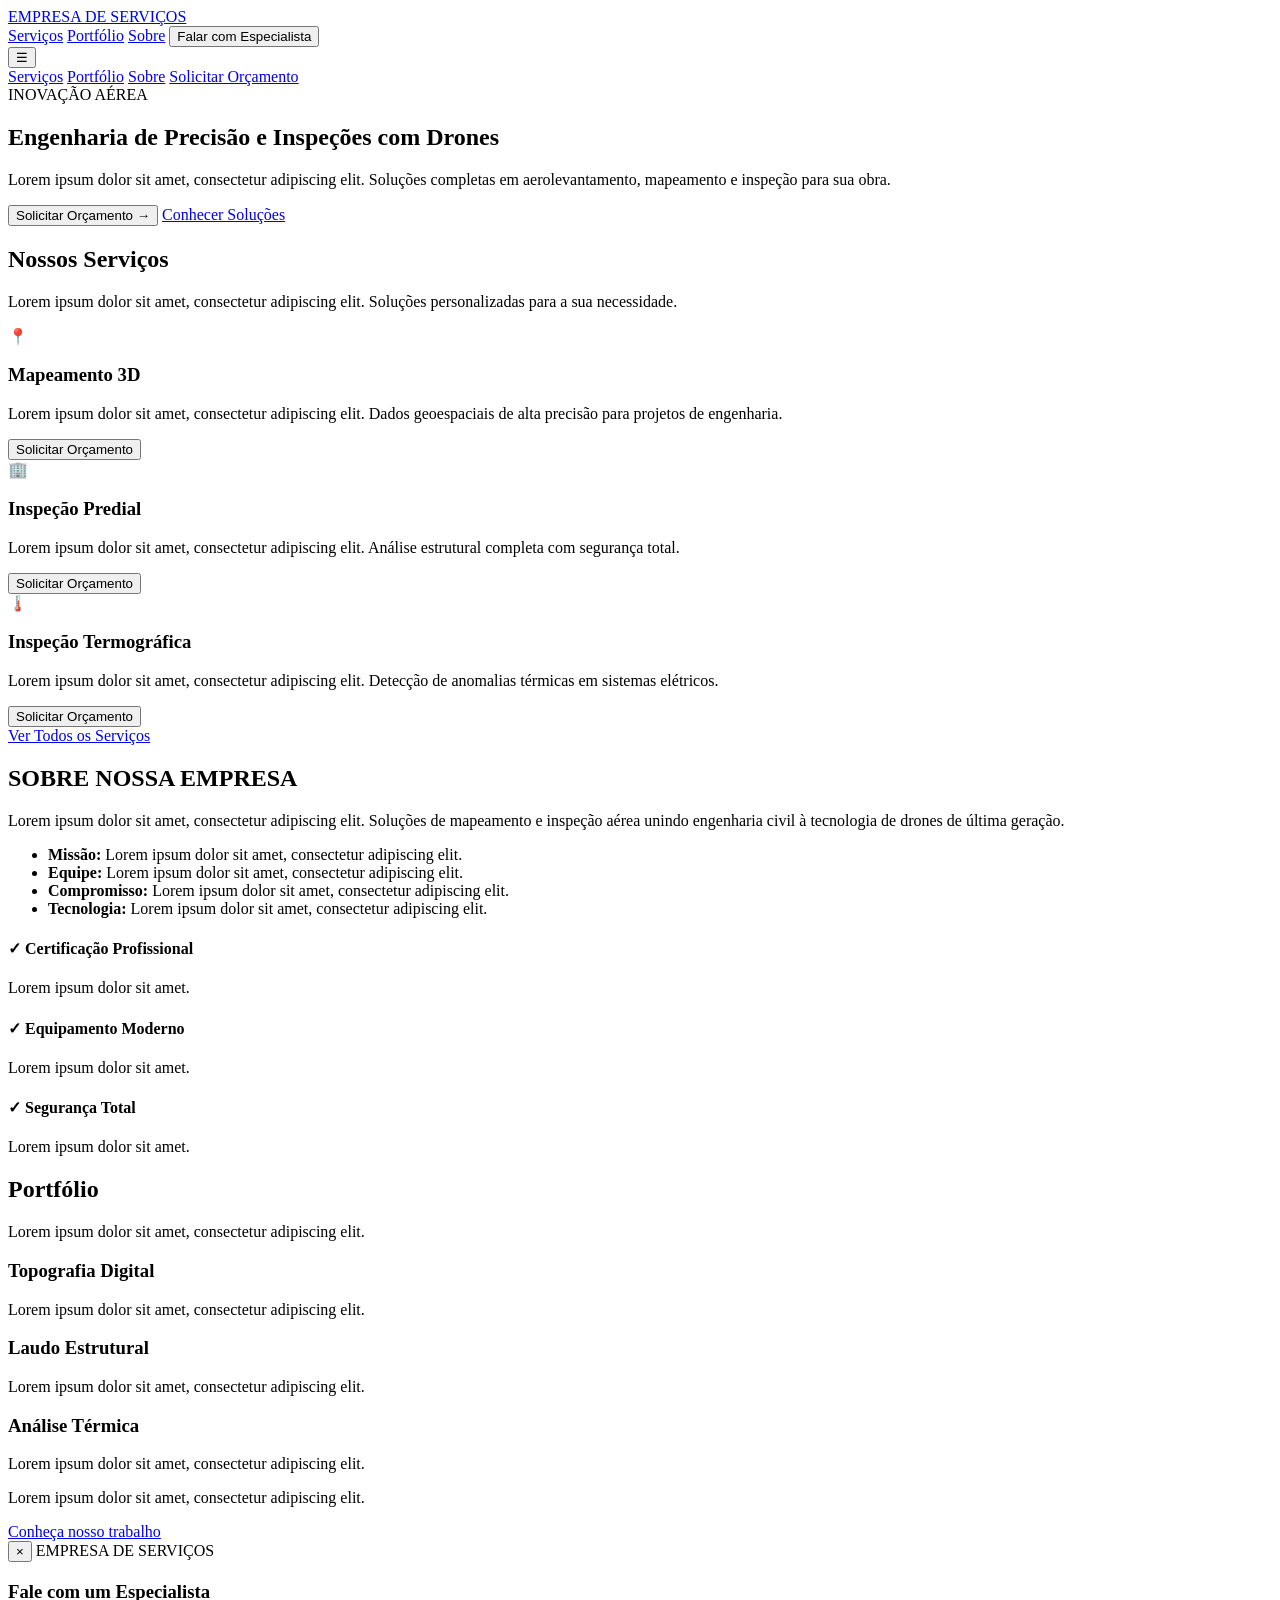
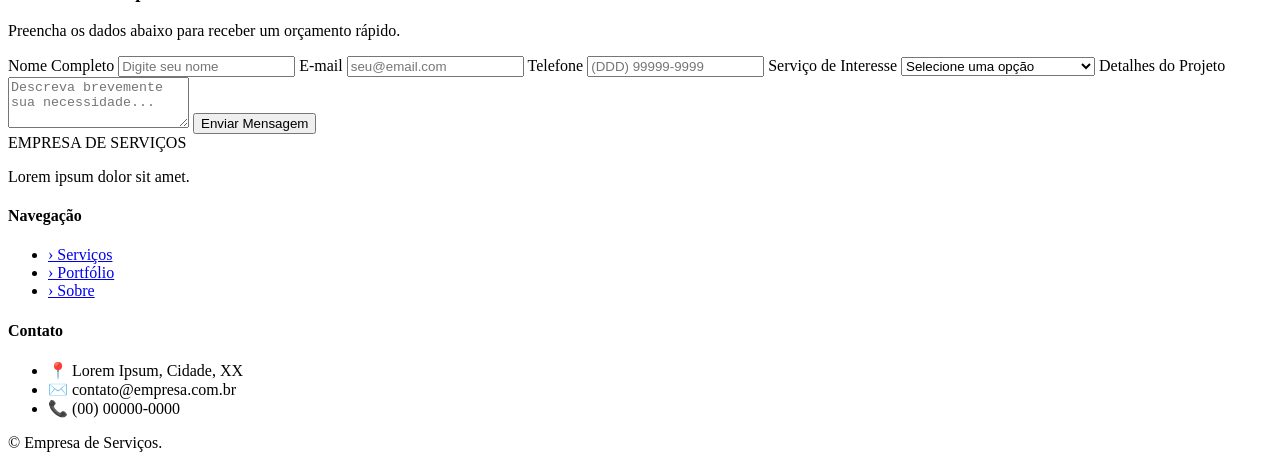
==== index.html @ df8b0342 "Remove company identity and sanitize content for portfolio showcase Replace company name with generi" ====
<!DOCTYPE html>
<html lang="pt-BR">
<head>
    <meta charset="UTF-8">
    <meta name="viewport" content="width=device-width, initial-scale=1.0">
    <title>Serviços com Drones - Site Institucional</title>
    <link rel="stylesheet" href="css/style.css">
    <link rel="preconnect" href="https://fonts.googleapis.com">
    <link rel="preconnect" href="https://fonts.gstatic.com" crossorigin>
    <link href="https://fonts.googleapis.com/css2?family=Exo+2:wght@400;600;700;800&family=Inter:wght@300;400;500;700&display=swap" rel="stylesheet">
</head>
<body>

    <header class="cabecalho">
        <div class="conteiner">
            <div class="cabecalho-conteudo">
                <a href="index.html" class="logo-texto">EMPRESA DE SERVIÇOS</a>
                <nav class="nav-desktop">
                    <a href="servicos.html">Serviços</a>
                    <a href="portfolio.html">Portfólio</a>
                    <a href="#sobre">Sobre</a>
                    <button class="btn-nav btn-abrir-contato">Falar com Especialista</button>
                </nav>
                <button class="menu-toggle" id="menuToggle">☰</button>
            </div>
            <nav class="nav-mobile" id="navMobile">
                <a href="servicos.html">Serviços</a>
                <a href="portfolio.html">Portfólio</a>
                <a href="#sobre">Sobre</a>
                <a href="#" class="btn-abrir-contato">Solicitar Orçamento</a>
            </nav>
        </div>
    </header>

    <main>
        <section class="hero">
            <div class="conteiner">
                <div class="hero-conteudo revelar">
                    <span class="hero-subtitulo">INOVAÇÃO AÉREA</span>
                    <h1>Engenharia de Precisão e Inspeções com <span class="destaque">Drones</span></h1>
                    <p>Lorem ipsum dolor sit amet, consectetur adipiscing elit. Soluções completas em aerolevantamento, mapeamento e inspeção para sua obra.</p>
                    <div class="hero-botoes">
                        <button class="btn btn-primario btn-abrir-contato">Solicitar Orçamento →</button>
                        <a href="servicos.html" class="btn btn-secundario">Conhecer Soluções</a>
                    </div>
                </div>
            </div>
        </section>

        <section class="servicos">
            <div class="conteiner">
                <div class="secao-cabecalho revelar">
                    <h2>Nossos Serviços</h2>
                    <p>Lorem ipsum dolor sit amet, consectetur adipiscing elit. Soluções personalizadas para a sua necessidade.</p>
                </div>
                <div class="servicos-grid">
                    <div class="cartao-servico revelar">
                        <div class="servico-icone">📍</div>
                        <h3>Mapeamento 3D</h3>
                        <p>Lorem ipsum dolor sit amet, consectetur adipiscing elit. Dados geoespaciais de alta precisão para projetos de engenharia.</p>
                        <button class="btn-card btn-contratar-servico" data-service="Mapeamento">Solicitar Orçamento</button>
                    </div>
                    <div class="cartao-servico revelar">
                        <div class="servico-icone">🏢</div>
                        <h3>Inspeção Predial</h3>
                        <p>Lorem ipsum dolor sit amet, consectetur adipiscing elit. Análise estrutural completa com segurança total.</p>
                        <button class="btn-card btn-contratar-servico" data-service="Inspecao">Solicitar Orçamento</button>
                    </div>
                    <div class="cartao-servico revelar">
                        <div class="servico-icone">🌡️</div>
                        <h3>Inspeção Termográfica</h3>
                        <p>Lorem ipsum dolor sit amet, consectetur adipiscing elit. Detecção de anomalias térmicas em sistemas elétricos.</p>
                        <button class="btn-card btn-contratar-servico" data-service="Termografia">Solicitar Orçamento</button>
                    </div>
                </div>
                <div class="servicos-acao revelar">
                    <a href="servicos.html" class="btn btn-primario">Ver Todos os Serviços</a>
                </div>
            </div>
        </section>

        <section id="sobre" class="sobre">
            <div class="conteiner">
                <div class="card-sobre revelar">
                    <h2 class="sobre-titulo-principal">SOBRE NOSSA EMPRESA</h2>
                    <p class="sobre-descricao">
                        Lorem ipsum dolor sit amet, consectetur adipiscing elit. Soluções de mapeamento e inspeção aérea unindo engenharia civil à tecnologia de drones de última geração.
                    </p>

                    <ul class="lista-sobre-detalhes">
                        <li><span class="bullet-blue"></span><strong>Missão:</strong> Lorem ipsum dolor sit amet, consectetur adipiscing elit.</li>
                        <li><span class="bullet-blue"></span><strong>Equipe:</strong> Lorem ipsum dolor sit amet, consectetur adipiscing elit.</li>
                        <li><span class="bullet-blue"></span><strong>Compromisso:</strong> Lorem ipsum dolor sit amet, consectetur adipiscing elit.</li>
                        <li><span class="bullet-blue"></span><strong>Tecnologia:</strong> Lorem ipsum dolor sit amet, consectetur adipiscing elit.</li>
                    </ul>

                    <div class="sobre-footer-grid">
                        <div class="item-check">
                            <h4><span class="icon-check">✓</span> Certificação Profissional</h4>
                            <p>Lorem ipsum dolor sit amet.</p>
                        </div>
                        <div class="item-check">
                            <h4><span class="icon-check">✓</span> Equipamento Moderno</h4>
                            <p>Lorem ipsum dolor sit amet.</p>
                        </div>
                        <div class="item-check">
                            <h4><span class="icon-check">✓</span> Segurança Total</h4>
                            <p>Lorem ipsum dolor sit amet.</p>
                        </div>
                    </div>
                </div>
            </div>
        </section>

        <section class="portfolio">
            <div class="conteiner">
                <div class="secao-cabecalho revelar">
                    <h2>Portfólio</h2>
                    <p>Lorem ipsum dolor sit amet, consectetur adipiscing elit.</p>
                </div>
                <div class="portfolio-grid">
                    <div class="cartao-portfolio revelar">
                        <div class="portfolio-imagem"></div>
                        <div class="portfolio-conteudo">
                            <h3>Topografia Digital</h3>
                            <p>Lorem ipsum dolor sit amet, consectetur adipiscing elit.</p>
                        </div>
                    </div>
                    <div class="cartao-portfolio revelar">
                        <div class="portfolio-imagem"></div>
                        <div class="portfolio-conteudo">
                            <h3>Laudo Estrutural</h3>
                            <p>Lorem ipsum dolor sit amet, consectetur adipiscing elit.</p>
                        </div>
                    </div>
                    <div class="cartao-portfolio revelar">
                        <div class="portfolio-imagem"></div>
                        <div class="portfolio-conteudo">
                            <h3>Análise Térmica</h3>
                            <p>Lorem ipsum dolor sit amet, consectetur adipiscing elit.</p>
                        </div>
                    </div>
                </div>

                <div class="portfolio-acao revelar">
                    <p>Lorem ipsum dolor sit amet, consectetur adipiscing elit.</p>
                    <a href="portfolio.html" class="btn btn-outline">Conheça nosso trabalho</a>
                </div>
            </div>
        </section>

    </main>

    <div id="modalContato" class="modal">
        <div class="modal-conteudo">
            <button class="fechar-modal">&times;</button>

            <span class="modal-header-brand">EMPRESA DE SERVIÇOS</span>

            <h3 class="modal-titulo">Fale com um Especialista</h3>
            <p class="modal-subtitulo">Preencha os dados abaixo para receber um orçamento rápido.</p>

            <form class="form-contato" id="formContato">
                <label>Nome Completo</label>
                <input type="text" placeholder="Digite seu nome" required>

                <label>E-mail</label>
                <input type="email" placeholder="seu@email.com" required>

                <label>Telefone</label>
                <input type="tel" placeholder="(DDD) 99999-9999" required>

                <label>Serviço de Interesse</label>
                <select id="selectServicoModal" required>
                    <option value="" disabled selected>Selecione uma opção</option>
                    <option value="Mapeamento">Mapeamento 3D / Topografia</option>
                    <option value="Inspecao">Inspeção Predial / Fachadas</option>
                    <option value="Termografia">Inspeção Termográfica</option>
                    <option value="Consultoria">Outro / Consultoria Geral</option>
                </select>

                <label>Detalhes do Projeto</label>
                <textarea placeholder="Descreva brevemente sua necessidade..." rows="3"></textarea>

                <button type="submit" class="btn-enviar-modal">Enviar Mensagem</button>
            </form>
        </div>
    </div>

    <footer class="rodape">
        <div class="conteiner">
            <div class="rodape-grid">
                <div class="rodape-coluna">
                    <span class="logo-footer">EMPRESA DE SERVIÇOS</span>
                    <p>Lorem ipsum dolor sit amet.</p>
                </div>
                <div class="rodape-coluna">
                    <h4>Navegação</h4>
                    <ul class="rodape-links">
                        <li><a href="servicos.html">› Serviços</a></li>
                        <li><a href="portfolio.html">› Portfólio</a></li>
                        <li><a href="#sobre">› Sobre</a></li>
                    </ul>
                </div>
                <div class="rodape-coluna">
                    <h4>Contato</h4>
                    <ul class="lista-contato">
                        <li>📍 Lorem Ipsum, Cidade, XX</li>
                        <li>✉️ contato@empresa.com.br</li>
                        <li>📞 (00) 00000-0000</li>
                    </ul>
                </div>
            </div>
            <div class="rodape-inferior"><p>&copy; <span id="ano"></span> Empresa de Serviços.</p></div>
        </div>
    </footer>

    <script src="js/script.js"></script>
</body>
</html>
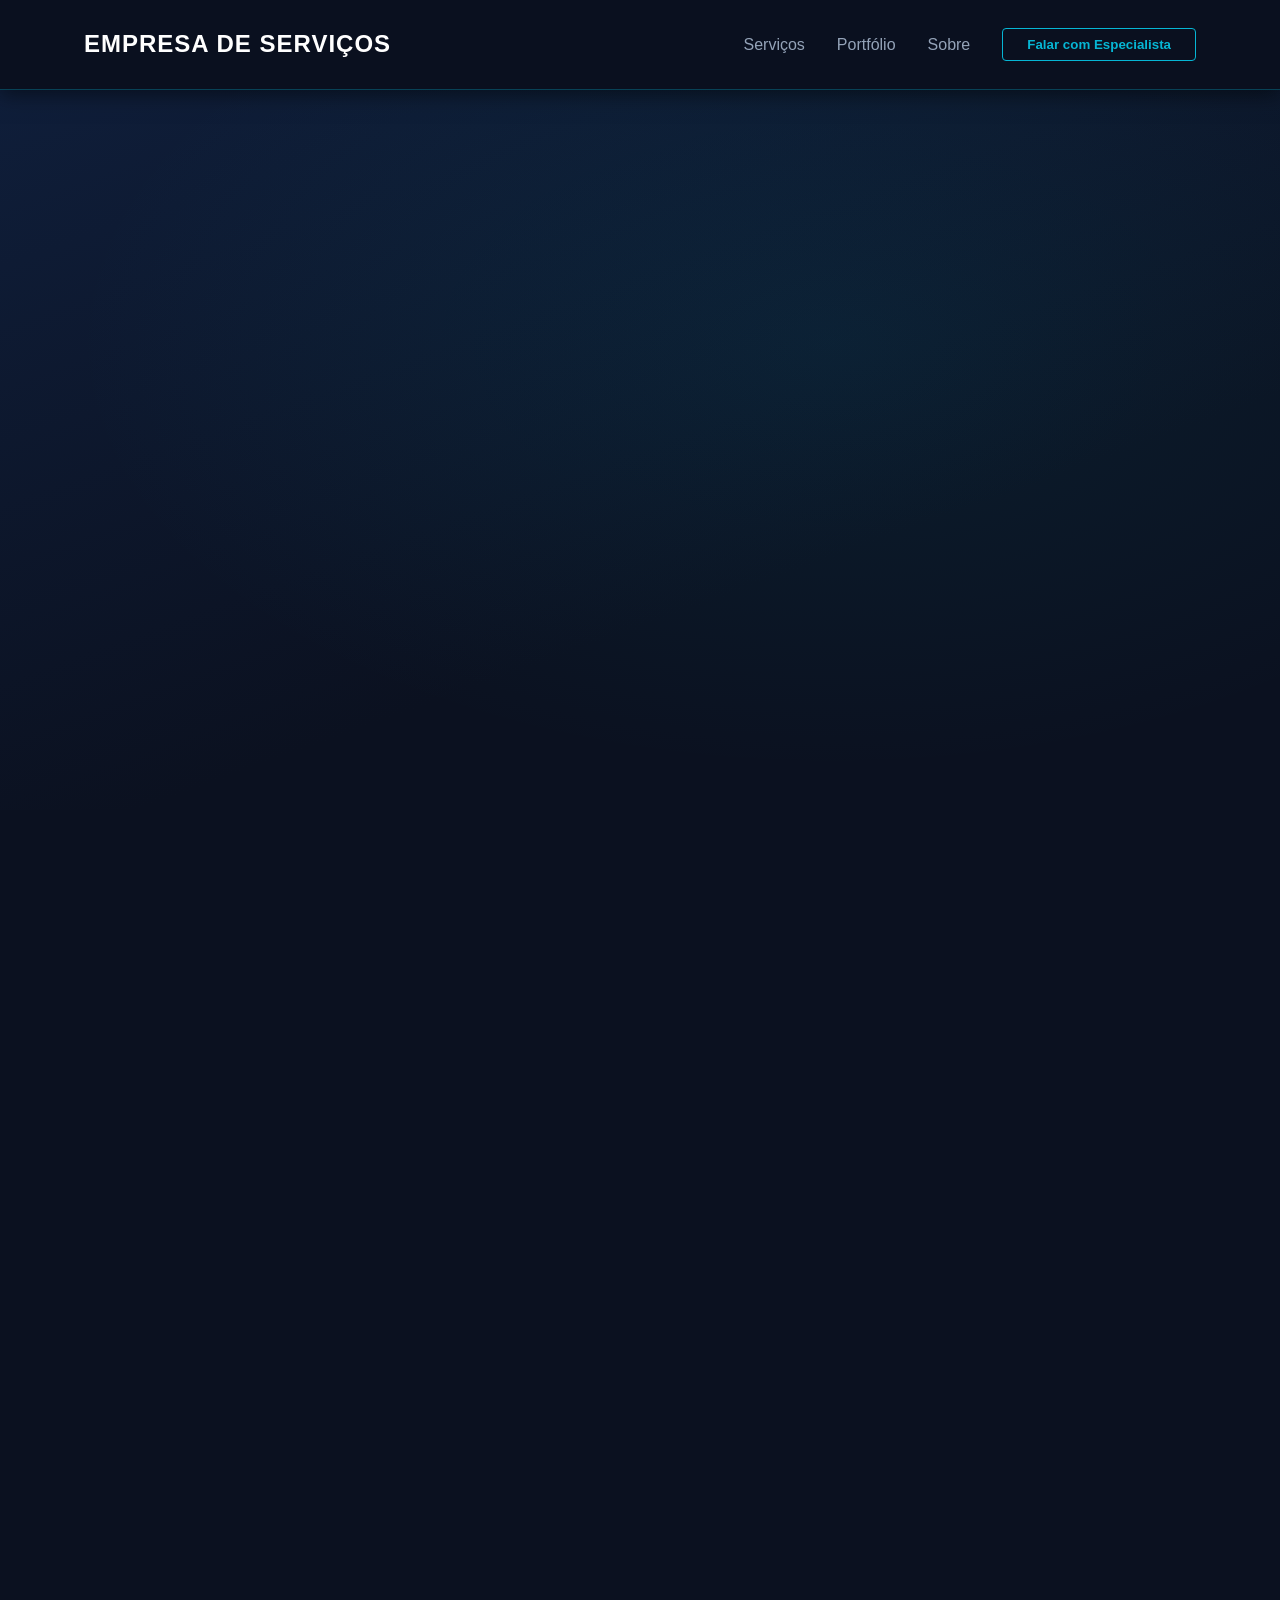
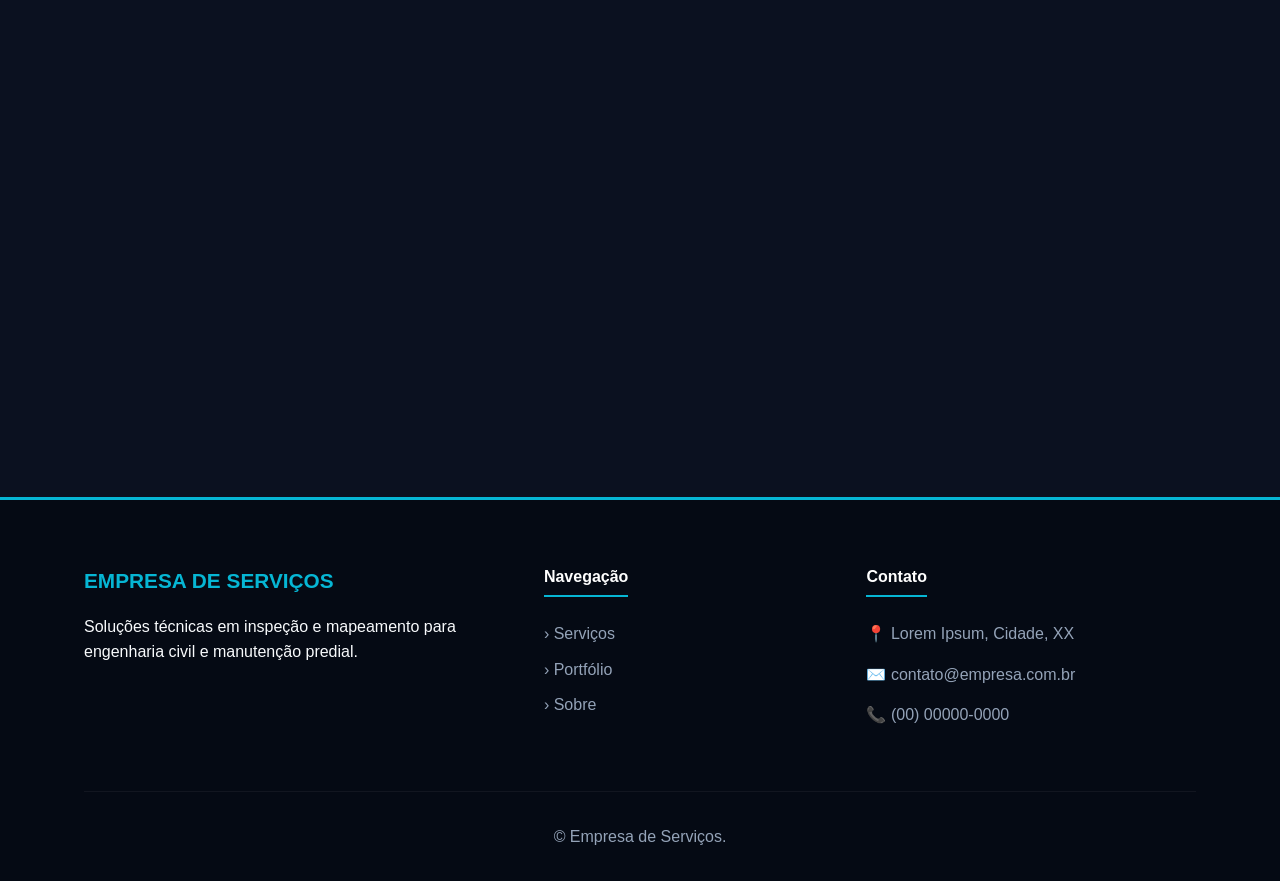
==== commit 3f4f71c8: "Reformulate content and mix neo-brutalist touches into corporate style - Replace all lorem ipsum wit" ====
--- a/index.html
+++ b/index.html
@@ -3,7 +3,7 @@
 <head>
     <meta charset="UTF-8">
     <meta name="viewport" content="width=device-width, initial-scale=1.0">
-    <title>Serviços com Drones - Site Institucional</title>
+    <title>Inspeção e Engenharia — Soluções Técnicas Especializadas</title>
     <link rel="stylesheet" href="css/style.css">
     <link rel="preconnect" href="https://fonts.googleapis.com">
     <link rel="preconnect" href="https://fonts.gstatic.com" crossorigin>
@@ -36,9 +36,9 @@
         <section class="hero">
             <div class="conteiner">
                 <div class="hero-conteudo revelar">
-                    <span class="hero-subtitulo">INOVAÇÃO AÉREA</span>
-                    <h1>Engenharia de Precisão e Inspeções com <span class="destaque">Drones</span></h1>
-                    <p>Lorem ipsum dolor sit amet, consectetur adipiscing elit. Soluções completas em aerolevantamento, mapeamento e inspeção para sua obra.</p>
+                    <span class="hero-subtitulo">ENGENHARIA ESPECIALIZADA</span>
+                    <h1>Inspeção Técnica e Mapeamento com <span class="destaque">Precisão</span></h1>
+                    <p>Soluções especializadas em inspeção predial, mapeamento topográfico e diagnóstico termográfico. Laudos confiáveis e dados precisos para obras, edificações e sistemas elétricos.</p>
                     <div class="hero-botoes">
                         <button class="btn btn-primario btn-abrir-contato">Solicitar Orçamento →</button>
                         <a href="servicos.html" class="btn btn-secundario">Conhecer Soluções</a>
@@ -51,25 +51,25 @@
             <div class="conteiner">
                 <div class="secao-cabecalho revelar">
                     <h2>Nossos Serviços</h2>
-                    <p>Lorem ipsum dolor sit amet, consectetur adipiscing elit. Soluções personalizadas para a sua necessidade.</p>
+                    <p>Soluções técnicas especializadas para cada etapa do seu projeto de engenharia ou manutenção.</p>
                 </div>
                 <div class="servicos-grid">
                     <div class="cartao-servico revelar">
                         <div class="servico-icone">📍</div>
                         <h3>Mapeamento 3D</h3>
-                        <p>Lorem ipsum dolor sit amet, consectetur adipiscing elit. Dados geoespaciais de alta precisão para projetos de engenharia.</p>
+                        <p>Levantamento planialtimétrico e geração de modelos digitais de terreno para projetos de engenharia civil e parcelamento de solo.</p>
                         <button class="btn-card btn-contratar-servico" data-service="Mapeamento">Solicitar Orçamento</button>
                     </div>
                     <div class="cartao-servico revelar">
                         <div class="servico-icone">🏢</div>
                         <h3>Inspeção Predial</h3>
-                        <p>Lorem ipsum dolor sit amet, consectetur adipiscing elit. Análise estrutural completa com segurança total.</p>
+                        <p>Análise técnica de fachadas, estruturas e patologias construtivas com laudo assinado por engenheiro responsável.</p>
                         <button class="btn-card btn-contratar-servico" data-service="Inspecao">Solicitar Orçamento</button>
                     </div>
                     <div class="cartao-servico revelar">
                         <div class="servico-icone">🌡️</div>
                         <h3>Inspeção Termográfica</h3>
-                        <p>Lorem ipsum dolor sit amet, consectetur adipiscing elit. Detecção de anomalias térmicas em sistemas elétricos.</p>
+                        <p>Identificação de infiltrações, falhas elétricas e anomalias térmicas por câmera infravermelha, sem necessidade de intervenção estrutural.</p>
                         <button class="btn-card btn-contratar-servico" data-service="Termografia">Solicitar Orçamento</button>
                     </div>
                 </div>
@@ -84,28 +84,28 @@
                 <div class="card-sobre revelar">
                     <h2 class="sobre-titulo-principal">SOBRE NOSSA EMPRESA</h2>
                     <p class="sobre-descricao">
-                        Lorem ipsum dolor sit amet, consectetur adipiscing elit. Soluções de mapeamento e inspeção aérea unindo engenharia civil à tecnologia de drones de última geração.
+                        Empresa especializada em serviços técnicos de inspeção e mapeamento, com foco em precisão, agilidade e laudos confiáveis para engenharia civil e manutenção predial.
                     </p>
 
                     <ul class="lista-sobre-detalhes">
-                        <li><span class="bullet-blue"></span><strong>Missão:</strong> Lorem ipsum dolor sit amet, consectetur adipiscing elit.</li>
-                        <li><span class="bullet-blue"></span><strong>Equipe:</strong> Lorem ipsum dolor sit amet, consectetur adipiscing elit.</li>
-                        <li><span class="bullet-blue"></span><strong>Compromisso:</strong> Lorem ipsum dolor sit amet, consectetur adipiscing elit.</li>
-                        <li><span class="bullet-blue"></span><strong>Tecnologia:</strong> Lorem ipsum dolor sit amet, consectetur adipiscing elit.</li>
+                        <li><span class="bullet-blue"></span><strong>Missão:</strong> Entregar diagnósticos técnicos com rigor e clareza, apoiando decisões em obras civis e manutenção de edificações.</li>
+                        <li><span class="bullet-blue"></span><strong>Equipe:</strong> Profissionais certificados com experiência em topografia, inspeção predial e instrumentação de precisão.</li>
+                        <li><span class="bullet-blue"></span><strong>Compromisso:</strong> Prazos cumpridos, relatórios transparentes e atendimento personalizado do levantamento à entrega do laudo.</li>
+                        <li><span class="bullet-blue"></span><strong>Tecnologia:</strong> Instrumentação de última geração para coleta de dados e modelagem digital de estruturas e terrenos.</li>
                     </ul>
 
                     <div class="sobre-footer-grid">
                         <div class="item-check">
                             <h4><span class="icon-check">✓</span> Certificação Profissional</h4>
-                            <p>Lorem ipsum dolor sit amet.</p>
+                            <p>Serviços executados por engenheiros habilitados com registro ativo no CREA.</p>
                         </div>
                         <div class="item-check">
                             <h4><span class="icon-check">✓</span> Equipamento Moderno</h4>
-                            <p>Lorem ipsum dolor sit amet.</p>
+                            <p>Instrumentação calibrada e certificada para ambientes industriais e residenciais.</p>
                         </div>
                         <div class="item-check">
                             <h4><span class="icon-check">✓</span> Segurança Total</h4>
-                            <p>Lorem ipsum dolor sit amet.</p>
+                            <p>Processos documentados garantindo rastreabilidade e conformidade técnica.</p>
                         </div>
                     </div>
                 </div>
@@ -116,35 +116,35 @@
             <div class="conteiner">
                 <div class="secao-cabecalho revelar">
                     <h2>Portfólio</h2>
-                    <p>Lorem ipsum dolor sit amet, consectetur adipiscing elit.</p>
+                    <p>Trabalhos realizados em diferentes segmentos da construção civil e manutenção predial.</p>
                 </div>
                 <div class="portfolio-grid">
                     <div class="cartao-portfolio revelar">
                         <div class="portfolio-imagem"></div>
                         <div class="portfolio-conteudo">
-                            <h3>Topografia Digital</h3>
-                            <p>Lorem ipsum dolor sit amet, consectetur adipiscing elit.</p>
+                            <h3>Levantamento de Lote Urbano</h3>
+                            <p>Levantamento topográfico com geração de curvas de nível e modelo digital de superfície.</p>
                         </div>
                     </div>
                     <div class="cartao-portfolio revelar">
                         <div class="portfolio-imagem"></div>
                         <div class="portfolio-conteudo">
                             <h3>Laudo Estrutural</h3>
-                            <p>Lorem ipsum dolor sit amet, consectetur adipiscing elit.</p>
+                            <p>Inspeção de fachada comercial com identificação de patologias e recomendações de intervenção.</p>
                         </div>
                     </div>
                     <div class="cartao-portfolio revelar">
                         <div class="portfolio-imagem"></div>
                         <div class="portfolio-conteudo">
-                            <h3>Análise Térmica</h3>
-                            <p>Lorem ipsum dolor sit amet, consectetur adipiscing elit.</p>
+                            <h3>Diagnóstico Elétrico Industrial</h3>
+                            <p>Inspeção termográfica em subestação elétrica com mapeamento de pontos de calor críticos.</p>
                         </div>
                     </div>
                 </div>
 
                 <div class="portfolio-acao revelar">
-                    <p>Lorem ipsum dolor sit amet, consectetur adipiscing elit.</p>
-                    <a href="portfolio.html" class="btn btn-outline">Conheça nosso trabalho</a>
+                    <p>Conheça os trabalhos que realizamos para clientes de diferentes segmentos.</p>
+                    <a href="portfolio.html" class="btn btn-outline">Ver portfólio completo</a>
                 </div>
             </div>
         </section>
@@ -192,7 +192,7 @@
             <div class="rodape-grid">
                 <div class="rodape-coluna">
                     <span class="logo-footer">EMPRESA DE SERVIÇOS</span>
-                    <p>Lorem ipsum dolor sit amet.</p>
+                    <p>Soluções técnicas em inspeção e mapeamento para engenharia civil e manutenção predial.</p>
                 </div>
                 <div class="rodape-coluna">
                     <h4>Navegação</h4>
--- a/css/style.css
+++ b/css/style.css
@@ -0,0 +1,271 @@
+/* ==========================================================================
+   1. RESET E VARIÁVEIS GLOBAIS
+   ========================================================================== */
+:root {
+    --primaria: #0b1120;
+    --secundaria: #1e293b;
+    --destaque: #06b6d4;
+    --destaque-hover: #0891b2;
+    --texto-principal: #f8fafc;
+    --texto-suave: #94a3b8;
+    --largura-max: 1200px;
+    --arredondamento: 8px;
+}
+
+* { margin: 0; padding: 0; box-sizing: border-box; }
+
+html { 
+    scroll-behavior: smooth; /* Rolagem suave ao clicar no menu */
+    scroll-padding-top: 110px; /* Desconto para o menu não tapar o título */
+}
+
+body { 
+    font-family: 'Inter', sans-serif; 
+    background-color: var(--primaria); 
+    color: var(--texto-principal); 
+    line-height: 1.6; 
+    overflow-x: hidden; 
+}
+
+a { text-decoration: none; color: inherit; }
+ul { list-style: none; }
+img { max-width: 100%; display: block; }
+
+/* Animação de Scroll */
+.revelar { opacity: 0; transform: translateY(30px); transition: all 0.8s ease-out; }
+.revelar.ativo { opacity: 1; transform: translateY(0); }
+
+
+/* ==========================================================================
+   2. CABEÇALHO
+   ========================================================================== */
+.cabecalho { 
+    background-color: rgba(11, 17, 32, 0.98); 
+    height: 90px; 
+    display: flex; 
+    align-items: center; 
+    border-bottom: 1px solid rgba(6, 182, 212, 0.3); 
+    position: sticky; 
+    top: 0; 
+    z-index: 1000; 
+    box-shadow: 0 4px 20px rgba(0,0,0,0.5); 
+}
+.conteiner { width: 90%; max-width: var(--largura-max); margin: 0 auto; padding: 0 20px; }
+.cabecalho-conteudo { display: flex; justify-content: space-between; align-items: center; }
+
+.logo-texto { 
+    font-family: 'Exo 2', sans-serif; 
+    font-weight: 800; 
+    font-size: 1.5rem; 
+    color: white; 
+    letter-spacing: 1px; 
+    text-transform: uppercase; 
+}
+
+.nav-desktop { display: flex; gap: 2rem; align-items: center; }
+.nav-desktop a { color: var(--texto-suave); font-weight: 500; transition: 0.3s; }
+.nav-desktop a:hover { color: var(--destaque); }
+
+.btn-nav { 
+    background: transparent; 
+    border: 1px solid var(--destaque); 
+    color: var(--destaque); 
+    padding: 8px 24px; 
+    border-radius: 4px; 
+    cursor: pointer; 
+    font-weight: 600; 
+    transition: 0.3s; 
+    font-family: 'Inter', sans-serif; 
+}
+.btn-nav:hover { background: var(--destaque); color: white; box-shadow: 0 0 15px rgba(6, 182, 212, 0.4); }
+
+.menu-toggle { display: none; background: none; border: none; color: white; font-size: 2rem; cursor: pointer; }
+.nav-mobile { display: none; position: absolute; top: 90px; left: 0; width: 100%; background: var(--secundaria); padding: 1rem 0; border-top: 2px solid var(--destaque); flex-direction: column; }
+.nav-mobile a { padding: 15px; text-align: center; color: white; border-bottom: 1px solid rgba(255,255,255,0.05); }
+.nav-mobile.ativo { display: flex; }
+
+
+/* ==========================================================================
+   3. HERO (Com a Máscara de Gradiente Perfeita)
+   ========================================================================== */
+.hero {
+    position: relative;
+    background: linear-gradient(160deg, #0f1e3a 0%, #0b1120 65%);
+    padding: 180px 0 140px 0;
+    text-align: center;
+    border: none;
+    z-index: 1;
+}
+
+.hero::before {
+    content: '';
+    position: absolute;
+    inset: 0;
+    background: radial-gradient(ellipse at 65% 35%, rgba(6, 182, 212, 0.08) 0%, transparent 65%);
+    z-index: -1;
+}
+
+.hero h1 { font-family: 'Exo 2', sans-serif; font-size: 3.5rem; line-height: 1.2; margin-bottom: 1.5rem; text-shadow: 0 4px 15px rgba(0,0,0,0.9); }
+.hero-subtitulo { display: block; color: var(--destaque); font-weight: 700; letter-spacing: 3px; margin-bottom: 1rem; text-transform: uppercase; text-shadow: 0 2px 10px rgba(0,0,0,0.9); }
+.destaque { color: var(--destaque); }
+.hero p { font-size: 1.25rem; color: #f1f5f9; max-width: 800px; margin: 0 auto 3rem auto; text-shadow: 0 2px 10px rgba(0,0,0,0.9); font-weight: 500; }
+.hero-botoes { display: flex; justify-content: center; gap: 20px; }
+
+
+/* ==========================================================================
+   4. BOTÕES GERAIS
+   ========================================================================== */
+.btn-primario { background: var(--destaque); color: white; padding: 14px 35px; border-radius: 4px; font-weight: 700; border: none; cursor: pointer; transition: 0.2s; display: inline-block; }
+.btn-primario:hover { transform: translate(-2px, -2px); background: var(--destaque-hover); box-shadow: 3px 3px 0px rgba(6, 182, 212, 0.4); }
+
+.btn-secundario { background: transparent; border: 1.5px solid rgba(255,255,255,0.6); color: white; padding: 14px 35px; border-radius: 4px; font-weight: 600; transition: 0.2s; display: inline-block; }
+.btn-secundario:hover { border-color: var(--destaque); color: var(--destaque); transform: translate(-2px, -2px); box-shadow: 3px 3px 0px rgba(6, 182, 212, 0.2); }
+
+.btn-outline { background: transparent; border: 2px solid var(--destaque); color: var(--destaque); padding: 12px 30px; border-radius: 4px; font-weight: 700; transition: 0.2s; text-transform: uppercase; font-size: 0.9rem; letter-spacing: 1px; }
+.btn-outline:hover { background: var(--destaque); color: white; transform: translate(-2px, -2px); box-shadow: 3px 3px 0px rgba(6, 182, 212, 0.4); }
+
+
+/* ==========================================================================
+   5. SEÇÕES DE CONTEÚDO
+   ========================================================================== */
+section { padding: 6rem 0; }
+.secao-cabecalho { text-align: center; margin-bottom: 5rem; }
+.secao-cabecalho h2 { font-family: 'Exo 2', sans-serif; font-size: 2.8rem; margin-bottom: 1rem; }
+.secao-cabecalho p { font-size: 1.1rem; color: var(--texto-suave); max-width: 600px; margin: 0 auto; }
+
+/* SERVIÇOS */
+.servicos-grid { display: grid; grid-template-columns: repeat(auto-fit, minmax(320px, 1fr)); gap: 2.5rem; margin-bottom: 4rem; }
+.cartao-servico { 
+    background: var(--secundaria); 
+    padding: 3rem 2rem; 
+    border-radius: var(--arredondamento); 
+    border: 1px solid rgba(255,255,255,0.05); 
+    transition: 0.3s; 
+    height: 100%; 
+    display: flex; flex-direction: column; align-items: center; text-align: center; 
+}
+.cartao-servico:hover { border-color: var(--destaque); border-width: 1.5px; transform: translate(-3px, -3px); box-shadow: 4px 4px 0px var(--destaque); }
+.servico-icone { font-size: 3.5rem; margin-bottom: 1.5rem; }
+.cartao-servico h3 { font-size: 1.6rem; margin-bottom: 1.5rem; color: white; font-weight: 700; font-family: 'Exo 2', sans-serif; }
+.cartao-servico p { font-size: 1rem; margin-bottom: 2rem; color: var(--texto-suave); line-height: 1.7; }
+.btn-card { margin-top: auto; background: transparent; border: 1px solid var(--destaque); color: var(--destaque); padding: 10px 20px; border-radius: 4px; cursor: pointer; font-weight: 600; transition: 0.2s; }
+.btn-card:hover { background: var(--destaque); color: white; transform: translate(-2px, -2px); box-shadow: 2px 2px 0px rgba(6,182,212,0.5); }
+.servicos-acao { text-align: center; margin-top: 2rem; }
+
+/* SOBRE (Card Azul) */
+.sobre { background-color: #0b1120; }
+.card-sobre { background-color: #111827; padding: 3rem; border-radius: 8px; border-left: 6px solid var(--destaque); box-shadow: 0 10px 30px rgba(0,0,0,0.3); }
+.sobre-titulo-principal { font-family: 'Exo 2', sans-serif; font-weight: 700; font-size: 1.8rem; color: white; text-transform: uppercase; margin-bottom: 1rem; }
+.sobre-descricao { color: var(--destaque); font-weight: 600; font-size: 1.1rem; margin-bottom: 2rem; line-height: 1.5; }
+.lista-sobre-detalhes { list-style: none; margin-bottom: 3rem; }
+.lista-sobre-detalhes li { margin-bottom: 15px; color: var(--texto-suave); font-size: 1rem; }
+.lista-sobre-detalhes strong { color: white; font-weight: 700; }
+.bullet-blue { display: inline-block; width: 8px; height: 8px; background-color: var(--destaque); border-radius: 50%; margin-right: 10px; transform: translateY(-2px); }
+.sobre-footer-grid { display: grid; grid-template-columns: repeat(auto-fit, minmax(250px, 1fr)); gap: 2rem; padding-top: 2rem; border-top: 1px solid rgba(255,255,255,0.1); }
+.item-check h4 { color: white; font-weight: 700; margin-bottom: 0.5rem; display: flex; align-items: center; gap: 10px; }
+.icon-check { color: var(--destaque); font-size: 1.2rem; }
+.item-check p { font-size: 0.9rem; color: var(--texto-suave); }
+
+/* PORTFOLIO */
+.portfolio-grid { display: grid; grid-template-columns: repeat(auto-fit, minmax(300px, 1fr)); gap: 2rem; margin-bottom: 3rem; }
+.cartao-portfolio { background: var(--secundaria); border-radius: 4px; overflow: hidden; border: 1px solid rgba(255,255,255,0.1); transition: 0.2s; }
+.cartao-portfolio:hover { transform: translate(-3px, -3px); box-shadow: 4px 4px 0px var(--destaque); border-color: var(--destaque); }
+.portfolio-imagem { height: 240px; overflow: hidden; }
+.portfolio-imagem img { width: 100%; height: 100%; object-fit: cover; transition: 0.5s; }
+.cartao-portfolio:hover .portfolio-imagem img { transform: scale(1.1); }
+.portfolio-conteudo { padding: 1.5rem; text-align: center; }
+
+/* Caixa de Ação do Portfólio (Corrigida e Centralizada) */
+.portfolio-acao { 
+    text-align: center; 
+    margin: 3rem auto 0; 
+    padding: 3rem; /* Aumentei um pouco o padding interno */
+    background: rgba(6, 182, 212, 0.05); 
+    border-radius: var(--arredondamento); 
+    border: 1px solid var(--destaque); 
+    max-width: 1000px; 
+}
+
+/* ESSA É A PARTE QUE FALTAVA PARA SEPARAR O TEXTO DO BOTÃO */
+.portfolio-acao p {
+    margin-bottom: 2rem; /* Espaço de 32px entre o texto e o botão */
+    font-size: 1.2rem;
+    color: white;
+    font-weight: 500;
+}
+
+/* ==========================================================================
+   6. VÍDEO (CORREÇÃO DO TAMANHO "TORTO")
+   ========================================================================== */
+.video-destaque {
+    padding-bottom: 8rem; /* Espaço extra embaixo */
+}
+
+.video-container {
+    width: 100%;             /* Força usar a largura disponível */
+    max-width: 1000px;       /* Limita para não ficar gigante, alinhado com Portfólio */
+    margin: 0 auto;          /* Centraliza o bloco na tela */
+    position: relative;
+    padding-bottom: 56.25%;  /* Mantém a proporção 16:9 (Youtube) */
+    height: 0;
+    background-color: #000;
+    border-radius: var(--arredondamento);
+    box-shadow: 0 20px 50px rgba(0,0,0,0.5);
+    border: 1px solid rgba(255,255,255,0.1);
+    overflow: hidden;
+}
+
+.video-container iframe {
+    position: absolute;
+    top: 0;
+    left: 0;
+    width: 100%;
+    height: 100%;
+    border: none;
+}
+
+
+/* ==========================================================================
+   7. MODAL E FOOTER
+   ========================================================================== */
+.modal { display: none; position: fixed; top: 0; left: 0; width: 100%; height: 100%; background: rgba(0,0,0,0.85); z-index: 2000; backdrop-filter: blur(5px); }
+.modal-conteudo { background: #111827; width: 95%; max-width: 550px; margin: 4% auto; padding: 2.5rem; border-radius: 4px; position: relative; border: 1px solid rgba(255,255,255,0.1); box-shadow: 0 20px 50px rgba(0,0,0,0.5); }
+.fechar-modal { position: absolute; top: 20px; right: 20px; background: rgba(255,255,255,0.1); width: 32px; height: 32px; border-radius: 50%; border: none; color: white; font-size: 1.2rem; cursor: pointer; display: flex; align-items: center; justify-content: center; transition: 0.3s; }
+.fechar-modal:hover { background: var(--destaque); }
+.modal-header-brand { font-family: 'Exo 2', sans-serif; font-weight: 800; font-size: 0.9rem; color: var(--destaque); text-transform: uppercase; margin-bottom: 20px; letter-spacing: 1px; display: block; }
+.modal-titulo { text-align: center; font-family: 'Exo 2', sans-serif; font-weight: 800; font-size: 1.8rem; color: white; margin-bottom: 0.5rem; }
+.modal-subtitulo { text-align: center; color: var(--texto-suave); font-size: 0.95rem; margin-bottom: 2rem; }
+label { display: block; color: #cbd5e1; font-size: 0.9rem; margin-bottom: 6px; font-weight: 500; }
+input, select, textarea { width: 100%; padding: 12px 16px; margin-bottom: 15px; background: #1f2937; border: 1px solid #374151; border-radius: 6px; color: white; font-family: 'Inter', sans-serif; font-size: 0.95rem; transition: 0.3s; }
+input:focus, select:focus, textarea:focus { outline: none; border-color: var(--destaque); background: #111827; }
+select option { background-color: #1f2937; }
+.btn-enviar-modal { background-color: var(--destaque); color: white; font-weight: 700; width: 100%; padding: 14px; border-radius: 6px; border: none; cursor: pointer; font-size: 1rem; margin-top: 10px; transition: 0.3s; }
+.btn-enviar-modal:hover { background-color: var(--destaque-hover); transform: translateY(-2px); }
+
+/* Titulos Internos */
+.pagina-titulo { padding: 8rem 0 4rem; text-align: center; background: linear-gradient(to bottom, rgba(11, 17, 32, 0.9), var(--primaria)); border-bottom: 1px solid rgba(255,255,255,0.05); }
+.pagina-titulo h1 { font-family: 'Exo 2', sans-serif; font-size: 3rem; color: var(--destaque); }
+
+/* FOOTER */
+.rodape { background-color: #050a14; padding: 4rem 0 2rem; border-top: 3px solid var(--destaque); margin-top: 4rem; }
+.rodape-grid { display: grid; grid-template-columns: 1.5fr 1fr 1.2fr; gap: 3rem; }
+.logo-footer { color: var(--destaque); font-family: 'Exo 2', sans-serif; font-weight: 800; font-size: 1.3rem; margin-bottom: 1rem; display: block; }
+.rodape-coluna h4 { color: white; margin-bottom: 1.5rem; border-bottom: 2px solid var(--destaque); display: inline-block; padding-bottom: 5px; }
+.rodape-links li { margin-bottom: 10px; } .rodape-links a { color: var(--texto-suave); } .rodape-links a:hover { color: var(--destaque); }
+.lista-contato li { margin-bottom: 15px; display: flex; gap: 10px; color: var(--texto-suave); }
+.rodape-inferior { text-align: center; margin-top: 3rem; padding-top: 2rem; border-top: 1px solid rgba(255,255,255,0.05); color: var(--texto-suave); }
+.btn-whatsapp-float { position: fixed; bottom: 30px; right: 30px; background: #25D366; width: 60px; height: 60px; border-radius: 50%; display: flex; align-items: center; justify-content: center; box-shadow: 0 4px 15px rgba(0,0,0,0.4); z-index: 9999; }
+.btn-whatsapp-float:hover { transform: scale(1.1); }
+
+@media (max-width: 768px) {
+    .nav-desktop { display: none; }
+    .menu-toggle { display: block; }
+    .hero { padding: 100px 0; }
+    .hero h1 { font-size: 2.2rem; }
+    .rodape-grid { grid-template-columns: 1fr; gap: 2rem; }
+    .sobre-footer-grid { grid-template-columns: 1fr; }
+    .modal-conteudo { width: 90%; margin: 10% auto; padding: 1.5rem; }
+    
+    /* Correção extra para mobile */
+    .portfolio-acao, .video-container { width: 100%; max-width: 100%; }
+}
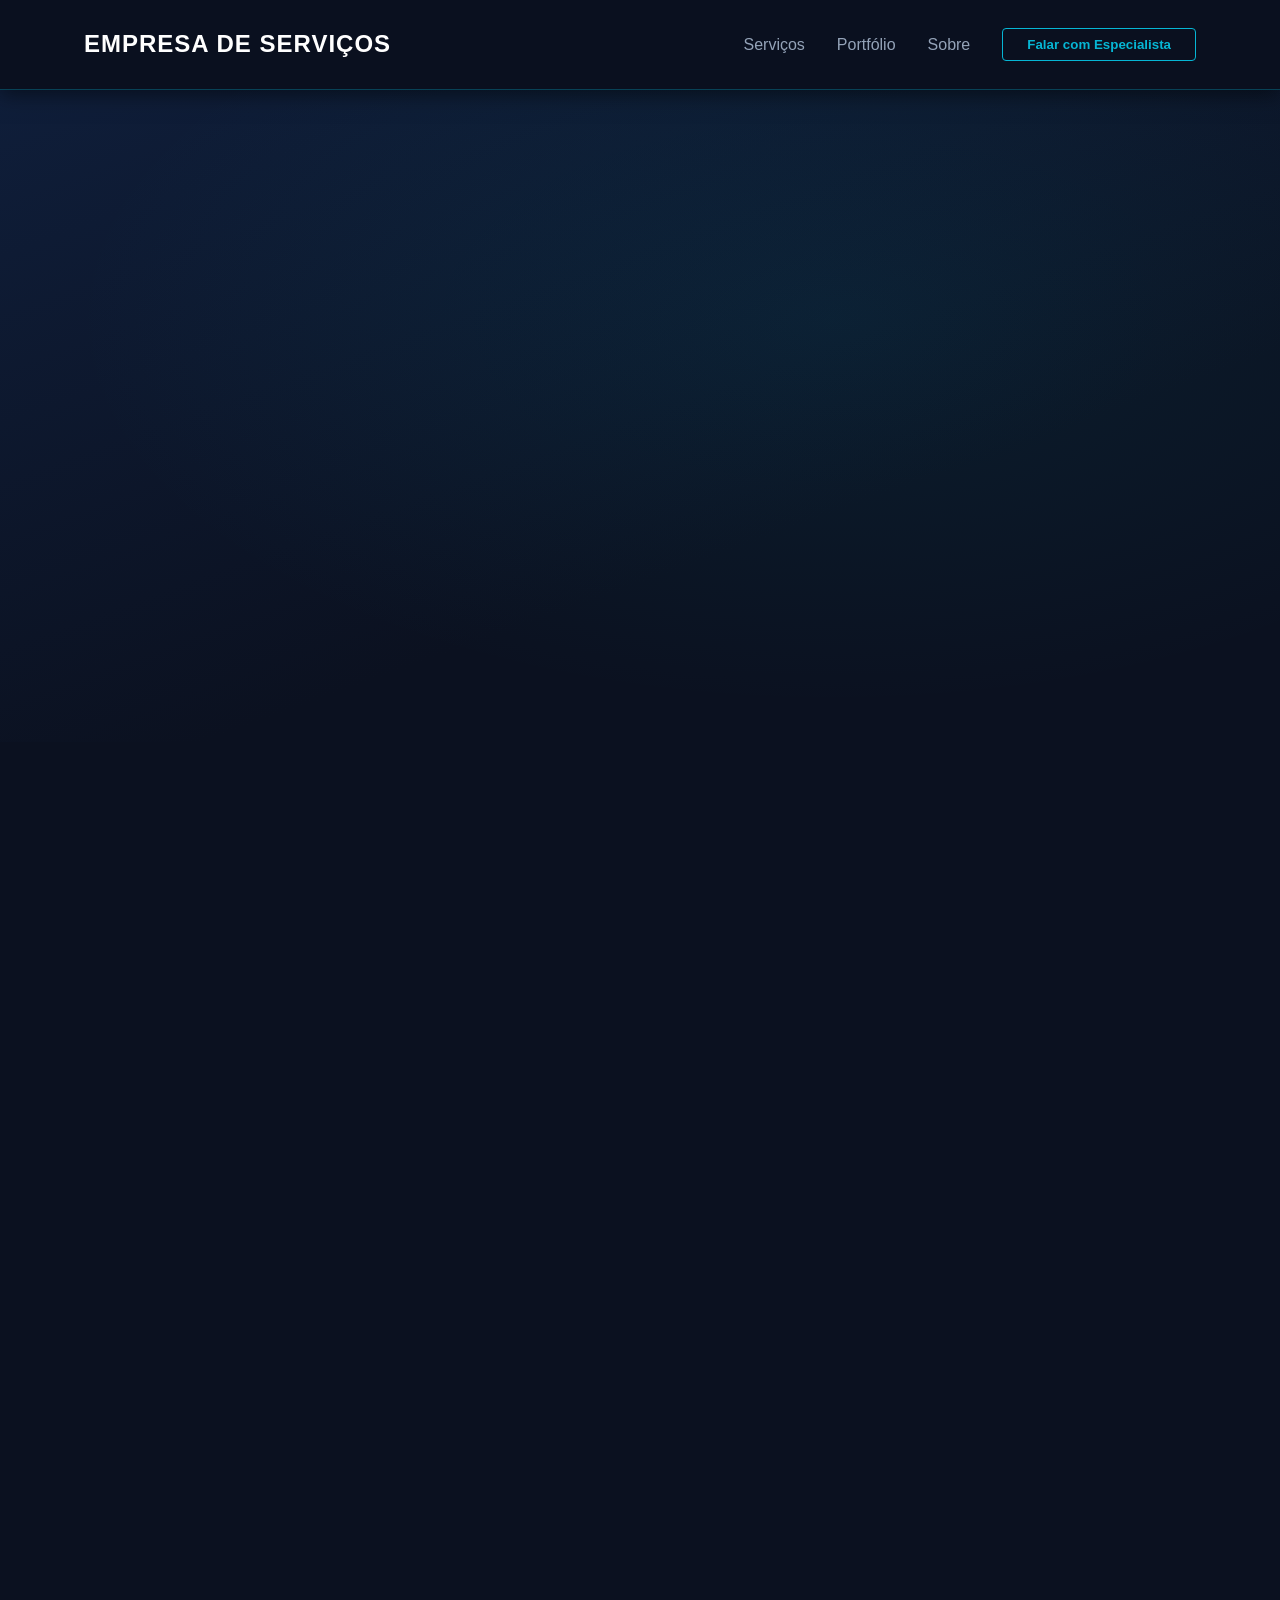
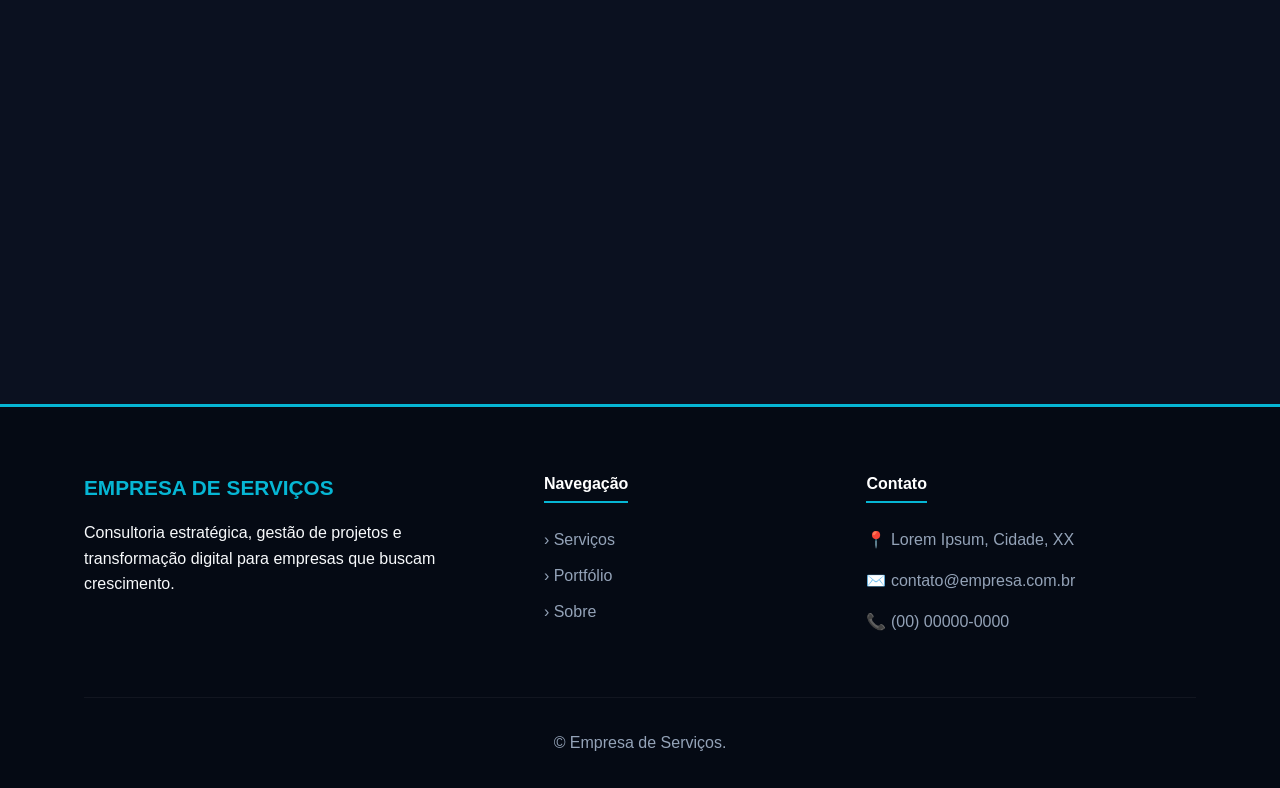
==== commit 7d5c11a9: "Replace all engineering content with generic consulting copy Full rewrite: inspection/drone/topograp" ====
--- a/index.html
+++ b/index.html
@@ -3,7 +3,7 @@
 <head>
     <meta charset="UTF-8">
     <meta name="viewport" content="width=device-width, initial-scale=1.0">
-    <title>Inspeção e Engenharia — Soluções Técnicas Especializadas</title>
+    <title>Soluções Estratégicas — Consultoria e Projetos</title>
     <link rel="stylesheet" href="css/style.css">
     <link rel="preconnect" href="https://fonts.googleapis.com">
     <link rel="preconnect" href="https://fonts.gstatic.com" crossorigin>
@@ -36,12 +36,12 @@
         <section class="hero">
             <div class="conteiner">
                 <div class="hero-conteudo revelar">
-                    <span class="hero-subtitulo">ENGENHARIA ESPECIALIZADA</span>
-                    <h1>Inspeção Técnica e Mapeamento com <span class="destaque">Precisão</span></h1>
-                    <p>Soluções especializadas em inspeção predial, mapeamento topográfico e diagnóstico termográfico. Laudos confiáveis e dados precisos para obras, edificações e sistemas elétricos.</p>
+                    <span class="hero-subtitulo">CONSULTORIA ESTRATÉGICA</span>
+                    <h1>Transformamos Desafios em <span class="destaque">Resultados</span></h1>
+                    <p>Consultoria especializada em planejamento estratégico, gestão de projetos e transformação digital. Do diagnóstico à execução — entregamos resultado, não só relatório.</p>
                     <div class="hero-botoes">
-                        <button class="btn btn-primario btn-abrir-contato">Solicitar Orçamento →</button>
-                        <a href="servicos.html" class="btn btn-secundario">Conhecer Soluções</a>
+                        <button class="btn btn-primario btn-abrir-contato">Falar com Especialista →</button>
+                        <a href="servicos.html" class="btn btn-secundario">Ver Soluções</a>
                     </div>
                 </div>
             </div>
@@ -50,31 +50,31 @@
         <section class="servicos">
             <div class="conteiner">
                 <div class="secao-cabecalho revelar">
-                    <h2>Nossos Serviços</h2>
-                    <p>Soluções técnicas especializadas para cada etapa do seu projeto de engenharia ou manutenção.</p>
+                    <h2>O que fazemos</h2>
+                    <p>Soluções sob medida para empresas que querem crescer com estratégia, método e execução consistente.</p>
                 </div>
                 <div class="servicos-grid">
                     <div class="cartao-servico revelar">
-                        <div class="servico-icone">📍</div>
-                        <h3>Mapeamento 3D</h3>
-                        <p>Levantamento planialtimétrico e geração de modelos digitais de terreno para projetos de engenharia civil e parcelamento de solo.</p>
-                        <button class="btn-card btn-contratar-servico" data-service="Mapeamento">Solicitar Orçamento</button>
+                        <div class="servico-icone">📊</div>
+                        <h3>Consultoria Estratégica</h3>
+                        <p>Diagnóstico completo do seu negócio com plano de ação claro, priorizado e com métricas de acompanhamento definidas desde o início.</p>
+                        <button class="btn-card btn-contratar-servico" data-service="Consultoria">Solicitar Proposta</button>
                     </div>
                     <div class="cartao-servico revelar">
-                        <div class="servico-icone">🏢</div>
-                        <h3>Inspeção Predial</h3>
-                        <p>Análise técnica de fachadas, estruturas e patologias construtivas com laudo assinado por engenheiro responsável.</p>
-                        <button class="btn-card btn-contratar-servico" data-service="Inspecao">Solicitar Orçamento</button>
+                        <div class="servico-icone">🎯</div>
+                        <h3>Gestão de Projetos</h3>
+                        <p>Coordenação ágil de equipes e processos para entregar projetos no prazo, no orçamento e com a qualidade que o cliente espera.</p>
+                        <button class="btn-card btn-contratar-servico" data-service="Projetos">Solicitar Proposta</button>
                     </div>
                     <div class="cartao-servico revelar">
-                        <div class="servico-icone">🌡️</div>
-                        <h3>Inspeção Termográfica</h3>
-                        <p>Identificação de infiltrações, falhas elétricas e anomalias térmicas por câmera infravermelha, sem necessidade de intervenção estrutural.</p>
-                        <button class="btn-card btn-contratar-servico" data-service="Termografia">Solicitar Orçamento</button>
+                        <div class="servico-icone">🚀</div>
+                        <h3>Transformação Digital</h3>
+                        <p>Implementação de ferramentas e processos modernos que aumentam a eficiência, reduzem retrabalho e tornam sua operação mais competitiva.</p>
+                        <button class="btn-card btn-contratar-servico" data-service="Digital">Solicitar Proposta</button>
                     </div>
                 </div>
                 <div class="servicos-acao revelar">
-                    <a href="servicos.html" class="btn btn-primario">Ver Todos os Serviços</a>
+                    <a href="servicos.html" class="btn btn-primario">Ver Todas as Soluções</a>
                 </div>
             </div>
         </section>
@@ -82,30 +82,30 @@
         <section id="sobre" class="sobre">
             <div class="conteiner">
                 <div class="card-sobre revelar">
-                    <h2 class="sobre-titulo-principal">SOBRE NOSSA EMPRESA</h2>
+                    <h2 class="sobre-titulo-principal">SOBRE NÓS</h2>
                     <p class="sobre-descricao">
-                        Empresa especializada em serviços técnicos de inspeção e mapeamento, com foco em precisão, agilidade e laudos confiáveis para engenharia civil e manutenção predial.
+                        Empresa de consultoria focada em resultados mensuráveis — não vendemos horas, entregamos transformação.
                     </p>
 
                     <ul class="lista-sobre-detalhes">
-                        <li><span class="bullet-blue"></span><strong>Missão:</strong> Entregar diagnósticos técnicos com rigor e clareza, apoiando decisões em obras civis e manutenção de edificações.</li>
-                        <li><span class="bullet-blue"></span><strong>Equipe:</strong> Profissionais certificados com experiência em topografia, inspeção predial e instrumentação de precisão.</li>
-                        <li><span class="bullet-blue"></span><strong>Compromisso:</strong> Prazos cumpridos, relatórios transparentes e atendimento personalizado do levantamento à entrega do laudo.</li>
-                        <li><span class="bullet-blue"></span><strong>Tecnologia:</strong> Instrumentação de última geração para coleta de dados e modelagem digital de estruturas e terrenos.</li>
+                        <li><span class="bullet-blue"></span><strong>Missão:</strong> Ajudar empresas a atingirem seu potencial com estratégia clara, execução disciplinada e acompanhamento próximo.</li>
+                        <li><span class="bullet-blue"></span><strong>Equipe:</strong> Consultores sêniores com experiência em diferentes setores, metodologias ágeis e gestão de mudança.</li>
+                        <li><span class="bullet-blue"></span><strong>Compromisso:</strong> Entregamos o que prometemos — prazo, orçamento e qualidade sem concessões nem surpresas.</li>
+                        <li><span class="bullet-blue"></span><strong>Método:</strong> Diagnóstico honesto, plano realista e execução acompanhada. Sem relatório de gaveta.</li>
                     </ul>
 
                     <div class="sobre-footer-grid">
                         <div class="item-check">
-                            <h4><span class="icon-check">✓</span> Certificação Profissional</h4>
-                            <p>Serviços executados por engenheiros habilitados com registro ativo no CREA.</p>
+                            <h4><span class="icon-check">✓</span> Experiência Comprovada</h4>
+                            <p>Projetos entregues em empresas de diferentes portes e segmentos.</p>
                         </div>
                         <div class="item-check">
-                            <h4><span class="icon-check">✓</span> Equipamento Moderno</h4>
-                            <p>Instrumentação calibrada e certificada para ambientes industriais e residenciais.</p>
+                            <h4><span class="icon-check">✓</span> Método Estruturado</h4>
+                            <p>Processos auditados e documentados em cada etapa do projeto.</p>
                         </div>
                         <div class="item-check">
-                            <h4><span class="icon-check">✓</span> Segurança Total</h4>
-                            <p>Processos documentados garantindo rastreabilidade e conformidade técnica.</p>
+                            <h4><span class="icon-check">✓</span> Foco em Resultado</h4>
+                            <p>Metas definidas no início e acompanhadas até o fim da entrega.</p>
                         </div>
                     </div>
                 </div>
@@ -115,36 +115,36 @@
         <section class="portfolio">
             <div class="conteiner">
                 <div class="secao-cabecalho revelar">
-                    <h2>Portfólio</h2>
-                    <p>Trabalhos realizados em diferentes segmentos da construção civil e manutenção predial.</p>
+                    <h2>Casos de Sucesso</h2>
+                    <p>Projetos que geraram resultados reais para clientes em diferentes segmentos.</p>
                 </div>
                 <div class="portfolio-grid">
                     <div class="cartao-portfolio revelar">
                         <div class="portfolio-imagem"></div>
                         <div class="portfolio-conteudo">
-                            <h3>Levantamento de Lote Urbano</h3>
-                            <p>Levantamento topográfico com geração de curvas de nível e modelo digital de superfície.</p>
+                            <h3>Reestruturação Operacional</h3>
+                            <p>Redesenho de processos internos com implementação de indicadores de desempenho e redução de retrabalho.</p>
                         </div>
                     </div>
                     <div class="cartao-portfolio revelar">
                         <div class="portfolio-imagem"></div>
                         <div class="portfolio-conteudo">
-                            <h3>Laudo Estrutural</h3>
-                            <p>Inspeção de fachada comercial com identificação de patologias e recomendações de intervenção.</p>
+                            <h3>Expansão de Mercado</h3>
+                            <p>Estratégia de entrada em novo segmento com análise competitiva e roadmap de execução acompanhado.</p>
                         </div>
                     </div>
                     <div class="cartao-portfolio revelar">
                         <div class="portfolio-imagem"></div>
                         <div class="portfolio-conteudo">
-                            <h3>Diagnóstico Elétrico Industrial</h3>
-                            <p>Inspeção termográfica em subestação elétrica com mapeamento de pontos de calor críticos.</p>
+                            <h3>Transformação Digital</h3>
+                            <p>Plataforma de gestão integrada que centralizou dados e aumentou a produtividade da equipe operacional.</p>
                         </div>
                     </div>
                 </div>
 
                 <div class="portfolio-acao revelar">
-                    <p>Conheça os trabalhos que realizamos para clientes de diferentes segmentos.</p>
-                    <a href="portfolio.html" class="btn btn-outline">Ver portfólio completo</a>
+                    <p>Cada projeto é único — veja como ajudamos empresas como a sua.</p>
+                    <a href="portfolio.html" class="btn btn-outline">Ver todos os casos</a>
                 </div>
             </div>
         </section>
@@ -158,7 +158,7 @@
             <span class="modal-header-brand">EMPRESA DE SERVIÇOS</span>
 
             <h3 class="modal-titulo">Fale com um Especialista</h3>
-            <p class="modal-subtitulo">Preencha os dados abaixo para receber um orçamento rápido.</p>
+            <p class="modal-subtitulo">Preencha os dados abaixo e entraremos em contato em até 24 horas.</p>
 
             <form class="form-contato" id="formContato">
                 <label>Nome Completo</label>
@@ -170,17 +170,17 @@
                 <label>Telefone</label>
                 <input type="tel" placeholder="(DDD) 99999-9999" required>
 
-                <label>Serviço de Interesse</label>
+                <label>Como podemos ajudar?</label>
                 <select id="selectServicoModal" required>
                     <option value="" disabled selected>Selecione uma opção</option>
-                    <option value="Mapeamento">Mapeamento 3D / Topografia</option>
-                    <option value="Inspecao">Inspeção Predial / Fachadas</option>
-                    <option value="Termografia">Inspeção Termográfica</option>
-                    <option value="Consultoria">Outro / Consultoria Geral</option>
+                    <option value="Consultoria">Consultoria Estratégica</option>
+                    <option value="Projetos">Gestão de Projetos</option>
+                    <option value="Digital">Transformação Digital</option>
+                    <option value="Outro">Outro / Não sei ainda</option>
                 </select>
 
-                <label>Detalhes do Projeto</label>
-                <textarea placeholder="Descreva brevemente sua necessidade..." rows="3"></textarea>
+                <label>Conte um pouco sobre seu negócio</label>
+                <textarea placeholder="Qual é o principal desafio que você quer resolver?" rows="3"></textarea>
 
                 <button type="submit" class="btn-enviar-modal">Enviar Mensagem</button>
             </form>
@@ -192,7 +192,7 @@
             <div class="rodape-grid">
                 <div class="rodape-coluna">
                     <span class="logo-footer">EMPRESA DE SERVIÇOS</span>
-                    <p>Soluções técnicas em inspeção e mapeamento para engenharia civil e manutenção predial.</p>
+                    <p>Consultoria estratégica, gestão de projetos e transformação digital para empresas que buscam crescimento.</p>
                 </div>
                 <div class="rodape-coluna">
                     <h4>Navegação</h4>
--- a/css/style.css
+++ b/css/style.css
@@ -239,8 +239,29 @@
 input, select, textarea { width: 100%; padding: 12px 16px; margin-bottom: 15px; background: #1f2937; border: 1px solid #374151; border-radius: 6px; color: white; font-family: 'Inter', sans-serif; font-size: 0.95rem; transition: 0.3s; }
 input:focus, select:focus, textarea:focus { outline: none; border-color: var(--destaque); background: #111827; }
 select option { background-color: #1f2937; }
-.btn-enviar-modal { background-color: var(--destaque); color: white; font-weight: 700; width: 100%; padding: 14px; border-radius: 6px; border: none; cursor: pointer; font-size: 1rem; margin-top: 10px; transition: 0.3s; }
-.btn-enviar-modal:hover { background-color: var(--destaque-hover); transform: translateY(-2px); }
+.btn-enviar-modal { background-color: var(--destaque); color: white; font-weight: 700; width: 100%; padding: 14px; border-radius: 4px; border: none; cursor: pointer; font-size: 1rem; margin-top: 10px; transition: 0.2s; }
+.btn-enviar-modal:hover { background-color: var(--destaque-hover); transform: translate(-2px, -2px); box-shadow: 3px 3px 0px rgba(6,182,212,0.4); }
+
+/* ==========================================================================
+   8. SERVIÇOS DETAIL
+   ========================================================================== */
+.detalhe-servico { padding: 5rem 0; border-bottom: 1px solid rgba(255,255,255,0.05); }
+.detalhe-servico:last-child { border-bottom: none; }
+.detalhe-grid { display: grid; grid-template-columns: 1fr 1fr; gap: 4rem; align-items: center; }
+.detalhe-grid--invertido { direction: rtl; }
+.detalhe-grid--invertido > * { direction: ltr; }
+.detalhe-img { background: var(--secundaria); border-radius: 4px; height: 320px; border: 1px solid rgba(255,255,255,0.08); border-left: 3px solid var(--destaque); }
+.detalhe-texto h2 { font-family: 'Exo 2', sans-serif; font-size: 2rem; color: white; margin-bottom: 1.2rem; }
+.detalhe-texto p { color: var(--texto-suave); font-size: 1rem; line-height: 1.8; margin-bottom: 1rem; }
+.detalhe-texto .btn { margin-top: 1rem; }
+
+/* ==========================================================================
+   9. CONTATO PAGINA
+   ========================================================================== */
+.contato-pagina { padding: 5rem 0; background: rgba(6, 182, 212, 0.03); border-top: 1px solid rgba(6, 182, 212, 0.2); }
+.contato-wrapper { text-align: center; max-width: 680px; margin: 0 auto; }
+.contato-wrapper h2 { font-family: 'Exo 2', sans-serif; font-size: 2rem; color: white; margin-bottom: 2rem; line-height: 1.4; }
+.w-100 { width: 100%; }
 
 /* Titulos Internos */
 .pagina-titulo { padding: 8rem 0 4rem; text-align: center; background: linear-gradient(to bottom, rgba(11, 17, 32, 0.9), var(--primaria)); border-bottom: 1px solid rgba(255,255,255,0.05); }
@@ -268,4 +289,7 @@
     
     /* Correção extra para mobile */
     .portfolio-acao, .video-container { width: 100%; max-width: 100%; }
+    .detalhe-grid, .detalhe-grid--invertido { grid-template-columns: 1fr; direction: ltr; gap: 2rem; }
+    .detalhe-img { height: 200px; }
+    .detalhe-texto h2 { font-size: 1.6rem; }
 }
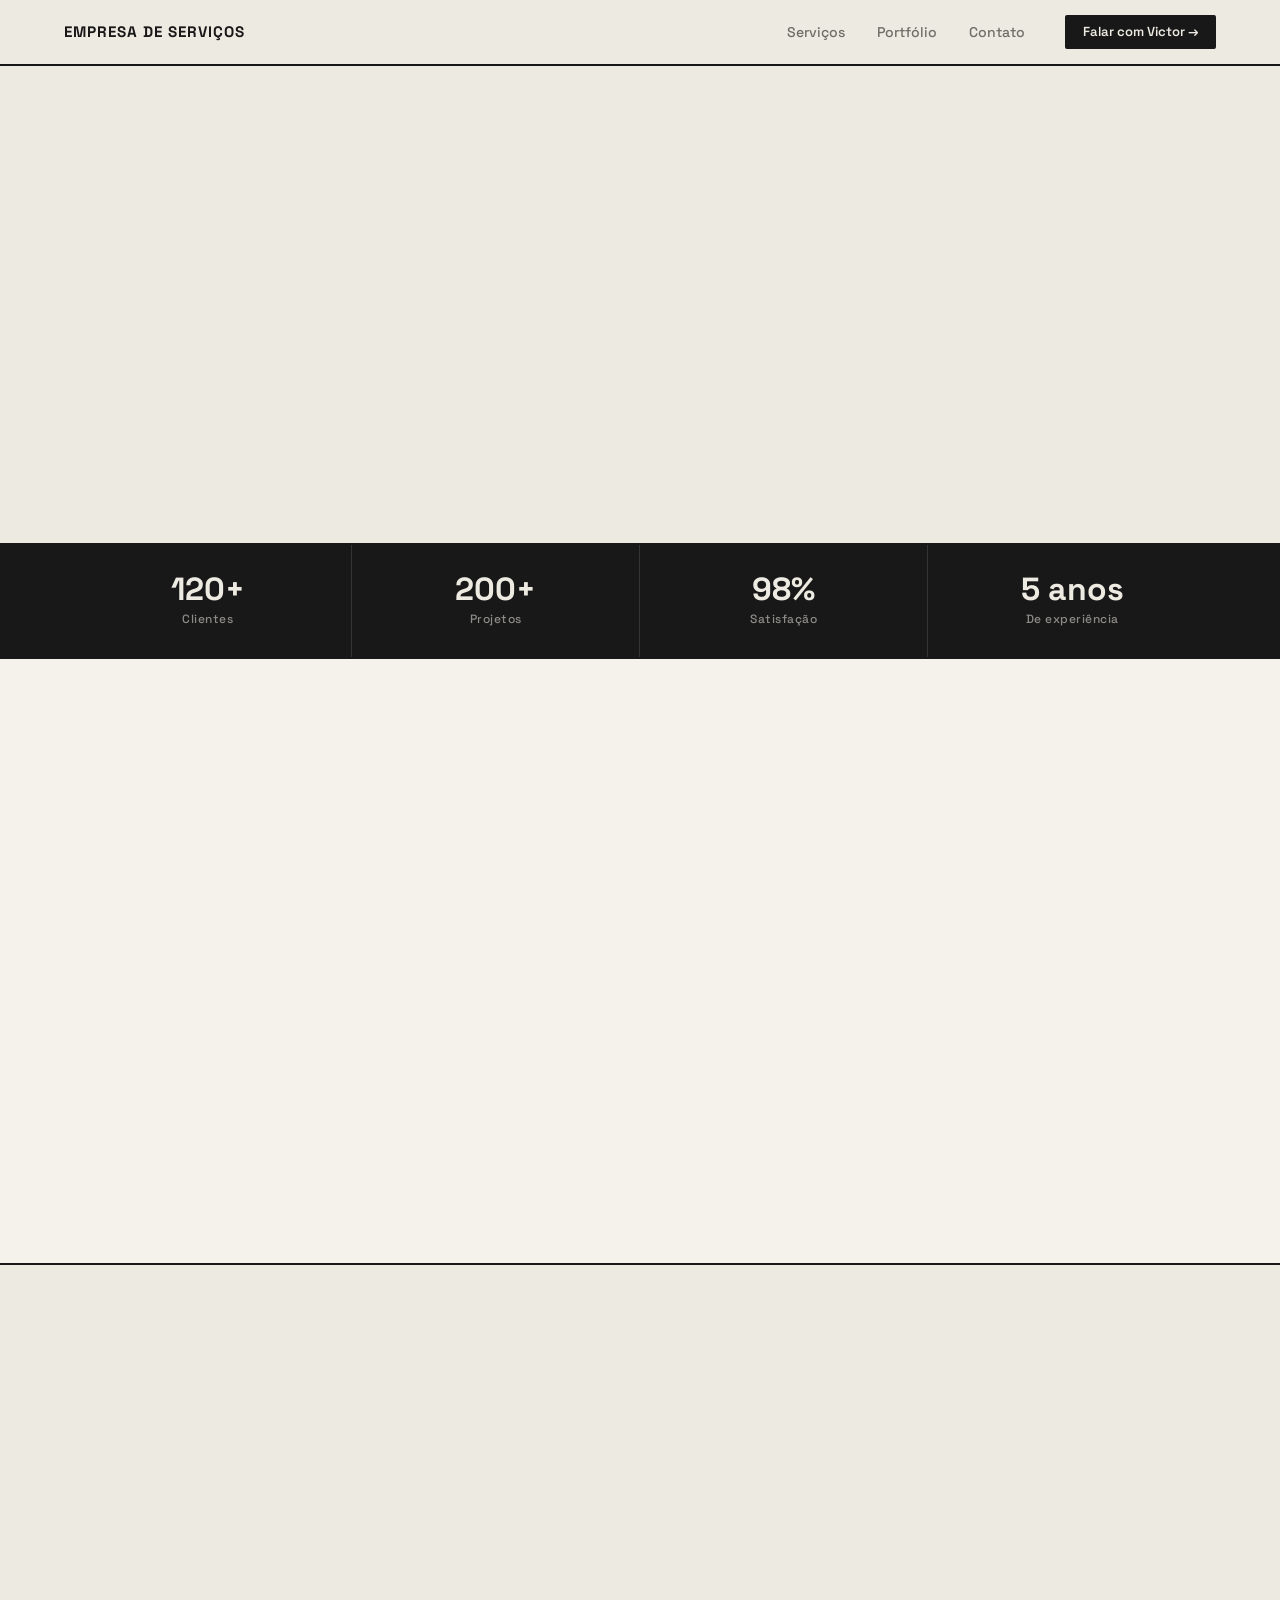
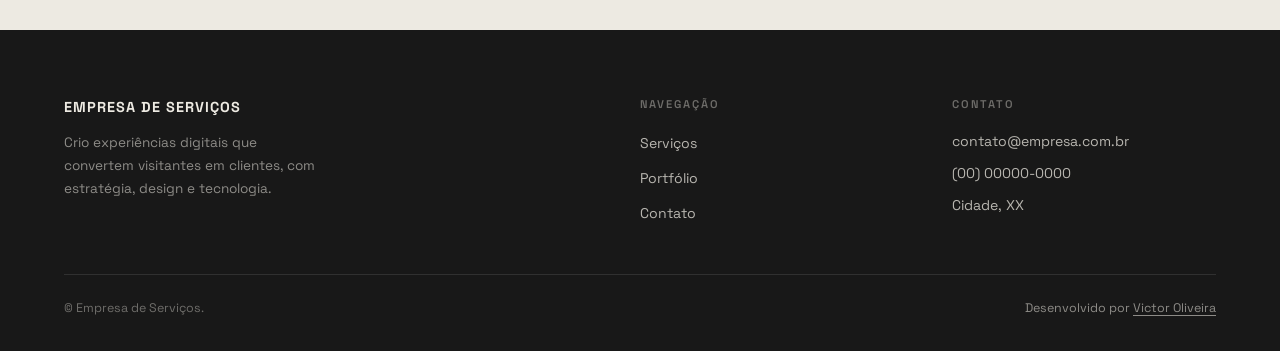
==== commit b31a50bd: "Add Victor credits and change all plural voice to singular - "Falar com a equipe" / "Falar conosco" " ====
--- a/index.html
+++ b/index.html
@@ -3,215 +3,258 @@
 <head>
     <meta charset="UTF-8">
     <meta name="viewport" content="width=device-width, initial-scale=1.0">
-    <title>Soluções Estratégicas — Consultoria e Projetos</title>
+    <title>Empresa de Serviços — Soluções Digitais</title>
     <link rel="stylesheet" href="css/style.css">
     <link rel="preconnect" href="https://fonts.googleapis.com">
     <link rel="preconnect" href="https://fonts.gstatic.com" crossorigin>
-    <link href="https://fonts.googleapis.com/css2?family=Exo+2:wght@400;600;700;800&family=Inter:wght@300;400;500;700&display=swap" rel="stylesheet">
+    <link href="https://fonts.googleapis.com/css2?family=Space+Grotesk:wght@400;500;600;700&display=swap" rel="stylesheet">
 </head>
 <body>
 
-    <header class="cabecalho">
-        <div class="conteiner">
-            <div class="cabecalho-conteudo">
-                <a href="index.html" class="logo-texto">EMPRESA DE SERVIÇOS</a>
-                <nav class="nav-desktop">
-                    <a href="servicos.html">Serviços</a>
-                    <a href="portfolio.html">Portfólio</a>
-                    <a href="#sobre">Sobre</a>
-                    <button class="btn-nav btn-abrir-contato">Falar com Especialista</button>
-                </nav>
-                <button class="menu-toggle" id="menuToggle">☰</button>
-            </div>
-            <nav class="nav-mobile" id="navMobile">
-                <a href="servicos.html">Serviços</a>
-                <a href="portfolio.html">Portfólio</a>
-                <a href="#sobre">Sobre</a>
-                <a href="#" class="btn-abrir-contato">Solicitar Orçamento</a>
-            </nav>
+    <header class="nav" id="nav">
+        <div class="container">
+            <div class="nav__inner">
+                <a href="index.html" class="nav__logo">Empresa de Serviços</a>
+                <div class="nav__right">
+                    <ul class="nav__links">
+                        <li><a href="servicos.html">Serviços</a></li>
+                        <li><a href="portfolio.html">Portfólio</a></li>
+                        <li><a href="#contato">Contato</a></li>
+                    </ul>
+                    <a href="https://victorolv00.github.io/#contato" target="_blank" rel="noopener noreferrer" class="btn btn--primary btn--sm nav__cta">Falar com Victor →</a>
+                    <button class="nav__hamburger" id="navHamburger" aria-label="Abrir menu" aria-expanded="false">
+                        <span></span><span></span><span></span>
+                    </button>
+                </div>
+            </div>
+        </div>
+        <div class="nav__drawer" id="navDrawer">
+            <a href="servicos.html">Serviços</a>
+            <a href="portfolio.html">Portfólio</a>
+            <a href="#contato">Contato</a>
+            <a href="https://victorolv00.github.io/#contato" target="_blank" rel="noopener noreferrer" class="btn btn--primary btn--sm" style="text-align:center;margin-top:.5rem">Falar com Victor →</a>
         </div>
     </header>
 
     <main>
+
+        <!-- HERO -->
         <section class="hero">
-            <div class="conteiner">
-                <div class="hero-conteudo revelar">
-                    <span class="hero-subtitulo">CONSULTORIA ESTRATÉGICA</span>
-                    <h1>Transformamos Desafios em <span class="destaque">Resultados</span></h1>
-                    <p>Consultoria especializada em planejamento estratégico, gestão de projetos e transformação digital. Do diagnóstico à execução — entregamos resultado, não só relatório.</p>
-                    <div class="hero-botoes">
-                        <button class="btn btn-primario btn-abrir-contato">Falar com Especialista →</button>
-                        <a href="servicos.html" class="btn btn-secundario">Ver Soluções</a>
-                    </div>
-                </div>
-            </div>
-        </section>
-
-        <section class="servicos">
-            <div class="conteiner">
-                <div class="secao-cabecalho revelar">
-                    <h2>O que fazemos</h2>
-                    <p>Soluções sob medida para empresas que querem crescer com estratégia, método e execução consistente.</p>
-                </div>
-                <div class="servicos-grid">
-                    <div class="cartao-servico revelar">
-                        <div class="servico-icone">📊</div>
-                        <h3>Consultoria Estratégica</h3>
-                        <p>Diagnóstico completo do seu negócio com plano de ação claro, priorizado e com métricas de acompanhamento definidas desde o início.</p>
-                        <button class="btn-card btn-contratar-servico" data-service="Consultoria">Solicitar Proposta</button>
-                    </div>
-                    <div class="cartao-servico revelar">
-                        <div class="servico-icone">🎯</div>
-                        <h3>Gestão de Projetos</h3>
-                        <p>Coordenação ágil de equipes e processos para entregar projetos no prazo, no orçamento e com a qualidade que o cliente espera.</p>
-                        <button class="btn-card btn-contratar-servico" data-service="Projetos">Solicitar Proposta</button>
-                    </div>
-                    <div class="cartao-servico revelar">
-                        <div class="servico-icone">🚀</div>
-                        <h3>Transformação Digital</h3>
-                        <p>Implementação de ferramentas e processos modernos que aumentam a eficiência, reduzem retrabalho e tornam sua operação mais competitiva.</p>
-                        <button class="btn-card btn-contratar-servico" data-service="Digital">Solicitar Proposta</button>
-                    </div>
-                </div>
-                <div class="servicos-acao revelar">
-                    <a href="servicos.html" class="btn btn-primario">Ver Todas as Soluções</a>
-                </div>
-            </div>
-        </section>
-
-        <section id="sobre" class="sobre">
-            <div class="conteiner">
-                <div class="card-sobre revelar">
-                    <h2 class="sobre-titulo-principal">SOBRE NÓS</h2>
-                    <p class="sobre-descricao">
-                        Empresa de consultoria focada em resultados mensuráveis — não vendemos horas, entregamos transformação.
-                    </p>
-
-                    <ul class="lista-sobre-detalhes">
-                        <li><span class="bullet-blue"></span><strong>Missão:</strong> Ajudar empresas a atingirem seu potencial com estratégia clara, execução disciplinada e acompanhamento próximo.</li>
-                        <li><span class="bullet-blue"></span><strong>Equipe:</strong> Consultores sêniores com experiência em diferentes setores, metodologias ágeis e gestão de mudança.</li>
-                        <li><span class="bullet-blue"></span><strong>Compromisso:</strong> Entregamos o que prometemos — prazo, orçamento e qualidade sem concessões nem surpresas.</li>
-                        <li><span class="bullet-blue"></span><strong>Método:</strong> Diagnóstico honesto, plano realista e execução acompanhada. Sem relatório de gaveta.</li>
+            <div class="container">
+                <div class="hero__inner">
+                    <div data-reveal>
+                        <span class="hero__tag">Agência Digital</span>
+                        <h1 class="hero__title">Seu negócio merece mais do que uma presença online.</h1>
+                        <p class="hero__desc">Crio experiências digitais que convertem visitantes em clientes — com estratégia, design e tecnologia trabalhando juntos.</p>
+                        <div class="hero__actions">
+                            <a href="#contato" class="btn btn--primary btn--lg">Quero começar →</a>
+                            <a href="portfolio.html" class="btn btn--outline btn--lg">Ver portfólio</a>
+                        </div>
+                    </div>
+                    <div class="hero__panel" data-reveal>
+                        <p class="hero__panel-title">Em números</p>
+                        <div class="hero__stats">
+                            <div class="hero__stat-item">
+                                <span class="hero__stat-num">120+</span>
+                                <span class="hero__stat-label">clientes atendidos</span>
+                            </div>
+                            <div class="hero__stat-item">
+                                <span class="hero__stat-num">200+</span>
+                                <span class="hero__stat-label">projetos entregues</span>
+                            </div>
+                            <div class="hero__stat-item">
+                                <span class="hero__stat-num">98%</span>
+                                <span class="hero__stat-label">taxa de satisfação</span>
+                            </div>
+                            <div class="hero__stat-item">
+                                <span class="hero__stat-num">5 anos</span>
+                                <span class="hero__stat-label">de experiência</span>
+                            </div>
+                        </div>
+                    </div>
+                </div>
+            </div>
+        </section>
+
+        <!-- STATS BAR -->
+        <div class="stats-bar">
+            <div class="container">
+                <div class="stats-bar__grid">
+                    <div class="stats-bar__item">
+                        <div class="stats-bar__num">120+</div>
+                        <div class="stats-bar__label">Clientes</div>
+                    </div>
+                    <div class="stats-bar__item">
+                        <div class="stats-bar__num">200+</div>
+                        <div class="stats-bar__label">Projetos</div>
+                    </div>
+                    <div class="stats-bar__item">
+                        <div class="stats-bar__num">98%</div>
+                        <div class="stats-bar__label">Satisfação</div>
+                    </div>
+                    <div class="stats-bar__item">
+                        <div class="stats-bar__num">5 anos</div>
+                        <div class="stats-bar__label">De experiência</div>
+                    </div>
+                </div>
+            </div>
+        </div>
+
+        <!-- SERVICES -->
+        <section class="services">
+            <div class="container">
+                <div class="section-head" data-reveal>
+                    <h2 class="section-title">O que fazemos</h2>
+                    <p class="section-sub">Soluções sob medida para empresas que querem crescer com método e consistência — não com sorte.</p>
+                </div>
+                <div class="services__grid" data-reveal>
+                    <div class="service-card">
+                        <span class="service-card__index">01</span>
+                        <h3 class="service-card__title">Sites & Lojas Virtuais</h3>
+                        <p class="service-card__desc">Do wireframe ao ar: sites rápidos, responsivos e prontos para vender. Não faço só design — faço ferramenta de negócio.</p>
+                        <a href="servicos.html" class="btn btn--outline btn--sm">Saiba mais →</a>
+                    </div>
+                    <div class="service-card">
+                        <span class="service-card__index">02</span>
+                        <h3 class="service-card__title">Design & Identidade</h3>
+                        <p class="service-card__desc">Visual que para no scroll e faz o cliente lembrar de você. Marca consistente é o que diferencia quem vende de quem é esquecido.</p>
+                        <a href="servicos.html" class="btn btn--outline btn--sm">Saiba mais →</a>
+                    </div>
+                    <div class="service-card">
+                        <span class="service-card__index">03</span>
+                        <h3 class="service-card__title">Marketing de Conteúdo</h3>
+                        <p class="service-card__desc">Presença digital consistente que atrai, engaja e converte. Estratégia de longo prazo — sem atalhos, sem promessa vazia.</p>
+                        <a href="servicos.html" class="btn btn--outline btn--sm">Saiba mais →</a>
+                    </div>
+                </div>
+            </div>
+        </section>
+
+        <!-- HOW IT WORKS -->
+        <section class="how">
+            <div class="container">
+                <div class="section-head section-head--center" data-reveal>
+                    <h2 class="section-title">Como funciona</h2>
+                    <p class="section-sub">Processo claro, sem surpresas — você acompanha cada etapa do início ao lançamento.</p>
+                </div>
+                <div class="steps">
+                    <div class="step" data-reveal>
+                        <div class="step__num">01</div>
+                        <h3 class="step__title">Diagnóstico</h3>
+                        <p class="step__desc">Antes de qualquer linha de código, entendo seu negócio, seu público e seus objetivos reais. Nada genérico.</p>
+                    </div>
+                    <div class="step" data-reveal>
+                        <div class="step__num">02</div>
+                        <h3 class="step__title">Criação</h3>
+                        <p class="step__desc">Design, desenvolvimento e conteúdo com sua aprovação em cada etapa. Sem entrega surpresa no final.</p>
+                    </div>
+                    <div class="step" data-reveal>
+                        <div class="step__num">03</div>
+                        <h3 class="step__title">Lançamento</h3>
+                        <p class="step__desc">Projeto no ar, relatório de performance e suporte contínuo. O trabalho não para com a entrega.</p>
+                    </div>
+                </div>
+            </div>
+        </section>
+
+        <!-- TESTIMONIALS -->
+        <section class="testimonials">
+            <div class="container">
+                <div class="section-head" data-reveal>
+                    <h2 class="section-title">O que dizem nossos clientes</h2>
+                </div>
+                <div class="testimonials__grid">
+                    <div class="testimonial-card" data-reveal>
+                        <p class="testimonial-card__quote">"Desde que lançamos o site novo, nossas consultas aumentaram três vezes. O processo foi rápido, sem burocracia e o resultado superou tudo que eu esperava."</p>
+                        <div>
+                            <div class="testimonial-card__author">João R.</div>
+                            <div class="testimonial-card__role">CEO — Empresa XYZ</div>
+                        </div>
+                    </div>
+                    <div class="testimonial-card" data-reveal>
+                        <p class="testimonial-card__quote">"Profissionalismo do início ao fim. Entregaram antes do prazo combinado, o site carrega rápido e o design é exatamente o que eu queria para a minha marca."</p>
+                        <div>
+                            <div class="testimonial-card__author">Maria C.</div>
+                            <div class="testimonial-card__role">Fundadora — Estúdio ABC</div>
+                        </div>
+                    </div>
+                </div>
+            </div>
+        </section>
+
+        <!-- CTA BANNER -->
+        <section class="cta-banner">
+            <div class="container">
+                <div class="cta-banner__inner" data-reveal>
+                    <span class="cta-banner__label">Próximo passo</span>
+                    <h2 class="cta-banner__title">Pronto para crescer?</h2>
+                    <p class="cta-banner__sub">Vamos conversar sobre o seu próximo projeto. Sem compromisso, sem enrolação.</p>
+                    <a href="https://victorolv00.github.io/#contato" target="_blank" rel="noopener noreferrer" class="btn btn--primary btn--lg">Falar com Victor →</a>
+                </div>
+            </div>
+        </section>
+
+        <!-- DEMO FORM -->
+        <section class="demo-form-section" id="contato">
+            <div class="container">
+                <div class="demo-form-section__inner">
+                    <div data-reveal>
+                        <span class="demo-form-info__tag">Demonstração</span>
+                        <h2 class="demo-form-info__title">Formulário de contato</h2>
+                        <p class="demo-form-info__desc">Exemplo de formulário integrado e responsivo — com validação nativa, feedback visual e layout adaptado a qualquer dispositivo. Em um projeto real, conectado ao e-mail ou CRM da empresa.</p>
+                    </div>
+                    <form class="demo-form" data-reveal onsubmit="return false">
+                        <div class="demo-form__row">
+                            <div class="demo-form__group">
+                                <label class="demo-form__label" for="f-nome">Nome</label>
+                                <input type="text" id="f-nome" placeholder="Seu nome" autocomplete="name">
+                            </div>
+                            <div class="demo-form__group">
+                                <label class="demo-form__label" for="f-email">Email</label>
+                                <input type="email" id="f-email" placeholder="seu@email.com" autocomplete="email">
+                            </div>
+                        </div>
+                        <div class="demo-form__group">
+                            <label class="demo-form__label" for="f-msg">Mensagem</label>
+                            <textarea id="f-msg" placeholder="Sobre o que você quer conversar?"></textarea>
+                        </div>
+                        <button type="submit" class="btn btn--primary">Enviar mensagem →</button>
+                        <p class="demo-form__note">* Demonstração — não envia dados reais</p>
+                    </form>
+                </div>
+            </div>
+        </section>
+
+    </main>
+
+    <footer class="footer">
+        <div class="container">
+            <div class="footer__inner">
+                <div>
+                    <span class="footer__logo">Empresa de Serviços</span>
+                    <p class="footer__desc">Crio experiências digitais que convertem visitantes em clientes, com estratégia, design e tecnologia.</p>
+                </div>
+                <div>
+                    <span class="footer__col-title">Navegação</span>
+                    <ul class="footer__links">
+                        <li><a href="servicos.html">Serviços</a></li>
+                        <li><a href="portfolio.html">Portfólio</a></li>
+                        <li><a href="#contato">Contato</a></li>
                     </ul>
-
-                    <div class="sobre-footer-grid">
-                        <div class="item-check">
-                            <h4><span class="icon-check">✓</span> Experiência Comprovada</h4>
-                            <p>Projetos entregues em empresas de diferentes portes e segmentos.</p>
-                        </div>
-                        <div class="item-check">
-                            <h4><span class="icon-check">✓</span> Método Estruturado</h4>
-                            <p>Processos auditados e documentados em cada etapa do projeto.</p>
-                        </div>
-                        <div class="item-check">
-                            <h4><span class="icon-check">✓</span> Foco em Resultado</h4>
-                            <p>Metas definidas no início e acompanhadas até o fim da entrega.</p>
-                        </div>
-                    </div>
-                </div>
-            </div>
-        </section>
-
-        <section class="portfolio">
-            <div class="conteiner">
-                <div class="secao-cabecalho revelar">
-                    <h2>Casos de Sucesso</h2>
-                    <p>Projetos que geraram resultados reais para clientes em diferentes segmentos.</p>
-                </div>
-                <div class="portfolio-grid">
-                    <div class="cartao-portfolio revelar">
-                        <div class="portfolio-imagem"></div>
-                        <div class="portfolio-conteudo">
-                            <h3>Reestruturação Operacional</h3>
-                            <p>Redesenho de processos internos com implementação de indicadores de desempenho e redução de retrabalho.</p>
-                        </div>
-                    </div>
-                    <div class="cartao-portfolio revelar">
-                        <div class="portfolio-imagem"></div>
-                        <div class="portfolio-conteudo">
-                            <h3>Expansão de Mercado</h3>
-                            <p>Estratégia de entrada em novo segmento com análise competitiva e roadmap de execução acompanhado.</p>
-                        </div>
-                    </div>
-                    <div class="cartao-portfolio revelar">
-                        <div class="portfolio-imagem"></div>
-                        <div class="portfolio-conteudo">
-                            <h3>Transformação Digital</h3>
-                            <p>Plataforma de gestão integrada que centralizou dados e aumentou a produtividade da equipe operacional.</p>
-                        </div>
-                    </div>
-                </div>
-
-                <div class="portfolio-acao revelar">
-                    <p>Cada projeto é único — veja como ajudamos empresas como a sua.</p>
-                    <a href="portfolio.html" class="btn btn-outline">Ver todos os casos</a>
-                </div>
-            </div>
-        </section>
-
-    </main>
-
-    <div id="modalContato" class="modal">
-        <div class="modal-conteudo">
-            <button class="fechar-modal">&times;</button>
-
-            <span class="modal-header-brand">EMPRESA DE SERVIÇOS</span>
-
-            <h3 class="modal-titulo">Fale com um Especialista</h3>
-            <p class="modal-subtitulo">Preencha os dados abaixo e entraremos em contato em até 24 horas.</p>
-
-            <form class="form-contato" id="formContato">
-                <label>Nome Completo</label>
-                <input type="text" placeholder="Digite seu nome" required>
-
-                <label>E-mail</label>
-                <input type="email" placeholder="seu@email.com" required>
-
-                <label>Telefone</label>
-                <input type="tel" placeholder="(DDD) 99999-9999" required>
-
-                <label>Como podemos ajudar?</label>
-                <select id="selectServicoModal" required>
-                    <option value="" disabled selected>Selecione uma opção</option>
-                    <option value="Consultoria">Consultoria Estratégica</option>
-                    <option value="Projetos">Gestão de Projetos</option>
-                    <option value="Digital">Transformação Digital</option>
-                    <option value="Outro">Outro / Não sei ainda</option>
-                </select>
-
-                <label>Conte um pouco sobre seu negócio</label>
-                <textarea placeholder="Qual é o principal desafio que você quer resolver?" rows="3"></textarea>
-
-                <button type="submit" class="btn-enviar-modal">Enviar Mensagem</button>
-            </form>
-        </div>
-    </div>
-
-    <footer class="rodape">
-        <div class="conteiner">
-            <div class="rodape-grid">
-                <div class="rodape-coluna">
-                    <span class="logo-footer">EMPRESA DE SERVIÇOS</span>
-                    <p>Consultoria estratégica, gestão de projetos e transformação digital para empresas que buscam crescimento.</p>
-                </div>
-                <div class="rodape-coluna">
-                    <h4>Navegação</h4>
-                    <ul class="rodape-links">
-                        <li><a href="servicos.html">› Serviços</a></li>
-                        <li><a href="portfolio.html">› Portfólio</a></li>
-                        <li><a href="#sobre">› Sobre</a></li>
-                    </ul>
-                </div>
-                <div class="rodape-coluna">
-                    <h4>Contato</h4>
-                    <ul class="lista-contato">
-                        <li>📍 Lorem Ipsum, Cidade, XX</li>
-                        <li>✉️ contato@empresa.com.br</li>
-                        <li>📞 (00) 00000-0000</li>
-                    </ul>
-                </div>
-            </div>
-            <div class="rodape-inferior"><p>&copy; <span id="ano"></span> Empresa de Serviços.</p></div>
+                </div>
+                <div>
+                    <span class="footer__col-title">Contato</span>
+                    <div class="footer__contact">
+                        <span>contato@empresa.com.br</span>
+                        <span>(00) 00000-0000</span>
+                        <span>Cidade, XX</span>
+                    </div>
+                </div>
+            </div>
+            <div class="footer__bottom">
+                <span class="footer__copy">© <span id="ano"></span> Empresa de Serviços.</span>
+                <span class="footer__credit">Desenvolvido por <a href="https://victorolv00.github.io" target="_blank" rel="noopener noreferrer">Victor Oliveira</a></span>
+            </div>
         </div>
     </footer>
 
--- a/css/style.css
+++ b/css/style.css
@@ -1,295 +1,346 @@
 /* ==========================================================================
-   1. RESET E VARIÁVEIS GLOBAIS
-   ========================================================================== */
-:root {
-    --primaria: #0b1120;
-    --secundaria: #1e293b;
-    --destaque: #06b6d4;
-    --destaque-hover: #0891b2;
-    --texto-principal: #f8fafc;
-    --texto-suave: #94a3b8;
-    --largura-max: 1200px;
-    --arredondamento: 8px;
-}
-
-* { margin: 0; padding: 0; box-sizing: border-box; }
-
-html { 
-    scroll-behavior: smooth; /* Rolagem suave ao clicar no menu */
-    scroll-padding-top: 110px; /* Desconto para o menu não tapar o título */
-}
-
-body { 
-    font-family: 'Inter', sans-serif; 
-    background-color: var(--primaria); 
-    color: var(--texto-principal); 
-    line-height: 1.6; 
-    overflow-x: hidden; 
-}
-
+   RESET & BASE
+   ========================================================================== */
+*, *::before, *::after { margin: 0; padding: 0; box-sizing: border-box; }
+html { scroll-behavior: smooth; font-size: 16px; }
+body { font-family: 'Space Grotesk', sans-serif; background: var(--bg); color: var(--text); line-height: 1.6; -webkit-font-smoothing: antialiased; overflow-x: hidden; }
 a { text-decoration: none; color: inherit; }
 ul { list-style: none; }
 img { max-width: 100%; display: block; }
 
-/* Animação de Scroll */
-.revelar { opacity: 0; transform: translateY(30px); transition: all 0.8s ease-out; }
-.revelar.ativo { opacity: 1; transform: translateY(0); }
-
-
-/* ==========================================================================
-   2. CABEÇALHO
-   ========================================================================== */
-.cabecalho { 
-    background-color: rgba(11, 17, 32, 0.98); 
-    height: 90px; 
-    display: flex; 
-    align-items: center; 
-    border-bottom: 1px solid rgba(6, 182, 212, 0.3); 
-    position: sticky; 
-    top: 0; 
-    z-index: 1000; 
-    box-shadow: 0 4px 20px rgba(0,0,0,0.5); 
-}
-.conteiner { width: 90%; max-width: var(--largura-max); margin: 0 auto; padding: 0 20px; }
-.cabecalho-conteudo { display: flex; justify-content: space-between; align-items: center; }
-
-.logo-texto { 
-    font-family: 'Exo 2', sans-serif; 
-    font-weight: 800; 
-    font-size: 1.5rem; 
-    color: white; 
-    letter-spacing: 1px; 
-    text-transform: uppercase; 
-}
-
-.nav-desktop { display: flex; gap: 2rem; align-items: center; }
-.nav-desktop a { color: var(--texto-suave); font-weight: 500; transition: 0.3s; }
-.nav-desktop a:hover { color: var(--destaque); }
-
-.btn-nav { 
-    background: transparent; 
-    border: 1px solid var(--destaque); 
-    color: var(--destaque); 
-    padding: 8px 24px; 
-    border-radius: 4px; 
-    cursor: pointer; 
-    font-weight: 600; 
-    transition: 0.3s; 
-    font-family: 'Inter', sans-serif; 
-}
-.btn-nav:hover { background: var(--destaque); color: white; box-shadow: 0 0 15px rgba(6, 182, 212, 0.4); }
-
-.menu-toggle { display: none; background: none; border: none; color: white; font-size: 2rem; cursor: pointer; }
-.nav-mobile { display: none; position: absolute; top: 90px; left: 0; width: 100%; background: var(--secundaria); padding: 1rem 0; border-top: 2px solid var(--destaque); flex-direction: column; }
-.nav-mobile a { padding: 15px; text-align: center; color: white; border-bottom: 1px solid rgba(255,255,255,0.05); }
-.nav-mobile.ativo { display: flex; }
-
-
-/* ==========================================================================
-   3. HERO (Com a Máscara de Gradiente Perfeita)
-   ========================================================================== */
-.hero {
-    position: relative;
-    background: linear-gradient(160deg, #0f1e3a 0%, #0b1120 65%);
-    padding: 180px 0 140px 0;
-    text-align: center;
-    border: none;
-    z-index: 1;
-}
-
-.hero::before {
-    content: '';
-    position: absolute;
-    inset: 0;
-    background: radial-gradient(ellipse at 65% 35%, rgba(6, 182, 212, 0.08) 0%, transparent 65%);
-    z-index: -1;
-}
-
-.hero h1 { font-family: 'Exo 2', sans-serif; font-size: 3.5rem; line-height: 1.2; margin-bottom: 1.5rem; text-shadow: 0 4px 15px rgba(0,0,0,0.9); }
-.hero-subtitulo { display: block; color: var(--destaque); font-weight: 700; letter-spacing: 3px; margin-bottom: 1rem; text-transform: uppercase; text-shadow: 0 2px 10px rgba(0,0,0,0.9); }
-.destaque { color: var(--destaque); }
-.hero p { font-size: 1.25rem; color: #f1f5f9; max-width: 800px; margin: 0 auto 3rem auto; text-shadow: 0 2px 10px rgba(0,0,0,0.9); font-weight: 500; }
-.hero-botoes { display: flex; justify-content: center; gap: 20px; }
-
-
-/* ==========================================================================
-   4. BOTÕES GERAIS
-   ========================================================================== */
-.btn-primario { background: var(--destaque); color: white; padding: 14px 35px; border-radius: 4px; font-weight: 700; border: none; cursor: pointer; transition: 0.2s; display: inline-block; }
-.btn-primario:hover { transform: translate(-2px, -2px); background: var(--destaque-hover); box-shadow: 3px 3px 0px rgba(6, 182, 212, 0.4); }
-
-.btn-secundario { background: transparent; border: 1.5px solid rgba(255,255,255,0.6); color: white; padding: 14px 35px; border-radius: 4px; font-weight: 600; transition: 0.2s; display: inline-block; }
-.btn-secundario:hover { border-color: var(--destaque); color: var(--destaque); transform: translate(-2px, -2px); box-shadow: 3px 3px 0px rgba(6, 182, 212, 0.2); }
-
-.btn-outline { background: transparent; border: 2px solid var(--destaque); color: var(--destaque); padding: 12px 30px; border-radius: 4px; font-weight: 700; transition: 0.2s; text-transform: uppercase; font-size: 0.9rem; letter-spacing: 1px; }
-.btn-outline:hover { background: var(--destaque); color: white; transform: translate(-2px, -2px); box-shadow: 3px 3px 0px rgba(6, 182, 212, 0.4); }
-
-
-/* ==========================================================================
-   5. SEÇÕES DE CONTEÚDO
-   ========================================================================== */
-section { padding: 6rem 0; }
-.secao-cabecalho { text-align: center; margin-bottom: 5rem; }
-.secao-cabecalho h2 { font-family: 'Exo 2', sans-serif; font-size: 2.8rem; margin-bottom: 1rem; }
-.secao-cabecalho p { font-size: 1.1rem; color: var(--texto-suave); max-width: 600px; margin: 0 auto; }
-
-/* SERVIÇOS */
-.servicos-grid { display: grid; grid-template-columns: repeat(auto-fit, minmax(320px, 1fr)); gap: 2.5rem; margin-bottom: 4rem; }
-.cartao-servico { 
-    background: var(--secundaria); 
-    padding: 3rem 2rem; 
-    border-radius: var(--arredondamento); 
-    border: 1px solid rgba(255,255,255,0.05); 
-    transition: 0.3s; 
-    height: 100%; 
-    display: flex; flex-direction: column; align-items: center; text-align: center; 
-}
-.cartao-servico:hover { border-color: var(--destaque); border-width: 1.5px; transform: translate(-3px, -3px); box-shadow: 4px 4px 0px var(--destaque); }
-.servico-icone { font-size: 3.5rem; margin-bottom: 1.5rem; }
-.cartao-servico h3 { font-size: 1.6rem; margin-bottom: 1.5rem; color: white; font-weight: 700; font-family: 'Exo 2', sans-serif; }
-.cartao-servico p { font-size: 1rem; margin-bottom: 2rem; color: var(--texto-suave); line-height: 1.7; }
-.btn-card { margin-top: auto; background: transparent; border: 1px solid var(--destaque); color: var(--destaque); padding: 10px 20px; border-radius: 4px; cursor: pointer; font-weight: 600; transition: 0.2s; }
-.btn-card:hover { background: var(--destaque); color: white; transform: translate(-2px, -2px); box-shadow: 2px 2px 0px rgba(6,182,212,0.5); }
-.servicos-acao { text-align: center; margin-top: 2rem; }
-
-/* SOBRE (Card Azul) */
-.sobre { background-color: #0b1120; }
-.card-sobre { background-color: #111827; padding: 3rem; border-radius: 8px; border-left: 6px solid var(--destaque); box-shadow: 0 10px 30px rgba(0,0,0,0.3); }
-.sobre-titulo-principal { font-family: 'Exo 2', sans-serif; font-weight: 700; font-size: 1.8rem; color: white; text-transform: uppercase; margin-bottom: 1rem; }
-.sobre-descricao { color: var(--destaque); font-weight: 600; font-size: 1.1rem; margin-bottom: 2rem; line-height: 1.5; }
-.lista-sobre-detalhes { list-style: none; margin-bottom: 3rem; }
-.lista-sobre-detalhes li { margin-bottom: 15px; color: var(--texto-suave); font-size: 1rem; }
-.lista-sobre-detalhes strong { color: white; font-weight: 700; }
-.bullet-blue { display: inline-block; width: 8px; height: 8px; background-color: var(--destaque); border-radius: 50%; margin-right: 10px; transform: translateY(-2px); }
-.sobre-footer-grid { display: grid; grid-template-columns: repeat(auto-fit, minmax(250px, 1fr)); gap: 2rem; padding-top: 2rem; border-top: 1px solid rgba(255,255,255,0.1); }
-.item-check h4 { color: white; font-weight: 700; margin-bottom: 0.5rem; display: flex; align-items: center; gap: 10px; }
-.icon-check { color: var(--destaque); font-size: 1.2rem; }
-.item-check p { font-size: 0.9rem; color: var(--texto-suave); }
-
-/* PORTFOLIO */
-.portfolio-grid { display: grid; grid-template-columns: repeat(auto-fit, minmax(300px, 1fr)); gap: 2rem; margin-bottom: 3rem; }
-.cartao-portfolio { background: var(--secundaria); border-radius: 4px; overflow: hidden; border: 1px solid rgba(255,255,255,0.1); transition: 0.2s; }
-.cartao-portfolio:hover { transform: translate(-3px, -3px); box-shadow: 4px 4px 0px var(--destaque); border-color: var(--destaque); }
-.portfolio-imagem { height: 240px; overflow: hidden; }
-.portfolio-imagem img { width: 100%; height: 100%; object-fit: cover; transition: 0.5s; }
-.cartao-portfolio:hover .portfolio-imagem img { transform: scale(1.1); }
-.portfolio-conteudo { padding: 1.5rem; text-align: center; }
-
-/* Caixa de Ação do Portfólio (Corrigida e Centralizada) */
-.portfolio-acao { 
-    text-align: center; 
-    margin: 3rem auto 0; 
-    padding: 3rem; /* Aumentei um pouco o padding interno */
-    background: rgba(6, 182, 212, 0.05); 
-    border-radius: var(--arredondamento); 
-    border: 1px solid var(--destaque); 
-    max-width: 1000px; 
-}
-
-/* ESSA É A PARTE QUE FALTAVA PARA SEPARAR O TEXTO DO BOTÃO */
-.portfolio-acao p {
-    margin-bottom: 2rem; /* Espaço de 32px entre o texto e o botão */
-    font-size: 1.2rem;
-    color: white;
-    font-weight: 500;
-}
-
-/* ==========================================================================
-   6. VÍDEO (CORREÇÃO DO TAMANHO "TORTO")
-   ========================================================================== */
-.video-destaque {
-    padding-bottom: 8rem; /* Espaço extra embaixo */
-}
-
-.video-container {
-    width: 100%;             /* Força usar a largura disponível */
-    max-width: 1000px;       /* Limita para não ficar gigante, alinhado com Portfólio */
-    margin: 0 auto;          /* Centraliza o bloco na tela */
-    position: relative;
-    padding-bottom: 56.25%;  /* Mantém a proporção 16:9 (Youtube) */
-    height: 0;
-    background-color: #000;
-    border-radius: var(--arredondamento);
-    box-shadow: 0 20px 50px rgba(0,0,0,0.5);
-    border: 1px solid rgba(255,255,255,0.1);
-    overflow: hidden;
-}
-
-.video-container iframe {
-    position: absolute;
-    top: 0;
-    left: 0;
-    width: 100%;
-    height: 100%;
-    border: none;
-}
-
-
-/* ==========================================================================
-   7. MODAL E FOOTER
-   ========================================================================== */
-.modal { display: none; position: fixed; top: 0; left: 0; width: 100%; height: 100%; background: rgba(0,0,0,0.85); z-index: 2000; backdrop-filter: blur(5px); }
-.modal-conteudo { background: #111827; width: 95%; max-width: 550px; margin: 4% auto; padding: 2.5rem; border-radius: 4px; position: relative; border: 1px solid rgba(255,255,255,0.1); box-shadow: 0 20px 50px rgba(0,0,0,0.5); }
-.fechar-modal { position: absolute; top: 20px; right: 20px; background: rgba(255,255,255,0.1); width: 32px; height: 32px; border-radius: 50%; border: none; color: white; font-size: 1.2rem; cursor: pointer; display: flex; align-items: center; justify-content: center; transition: 0.3s; }
-.fechar-modal:hover { background: var(--destaque); }
-.modal-header-brand { font-family: 'Exo 2', sans-serif; font-weight: 800; font-size: 0.9rem; color: var(--destaque); text-transform: uppercase; margin-bottom: 20px; letter-spacing: 1px; display: block; }
-.modal-titulo { text-align: center; font-family: 'Exo 2', sans-serif; font-weight: 800; font-size: 1.8rem; color: white; margin-bottom: 0.5rem; }
-.modal-subtitulo { text-align: center; color: var(--texto-suave); font-size: 0.95rem; margin-bottom: 2rem; }
-label { display: block; color: #cbd5e1; font-size: 0.9rem; margin-bottom: 6px; font-weight: 500; }
-input, select, textarea { width: 100%; padding: 12px 16px; margin-bottom: 15px; background: #1f2937; border: 1px solid #374151; border-radius: 6px; color: white; font-family: 'Inter', sans-serif; font-size: 0.95rem; transition: 0.3s; }
-input:focus, select:focus, textarea:focus { outline: none; border-color: var(--destaque); background: #111827; }
-select option { background-color: #1f2937; }
-.btn-enviar-modal { background-color: var(--destaque); color: white; font-weight: 700; width: 100%; padding: 14px; border-radius: 4px; border: none; cursor: pointer; font-size: 1rem; margin-top: 10px; transition: 0.2s; }
-.btn-enviar-modal:hover { background-color: var(--destaque-hover); transform: translate(-2px, -2px); box-shadow: 3px 3px 0px rgba(6,182,212,0.4); }
-
-/* ==========================================================================
-   8. SERVIÇOS DETAIL
-   ========================================================================== */
-.detalhe-servico { padding: 5rem 0; border-bottom: 1px solid rgba(255,255,255,0.05); }
-.detalhe-servico:last-child { border-bottom: none; }
-.detalhe-grid { display: grid; grid-template-columns: 1fr 1fr; gap: 4rem; align-items: center; }
-.detalhe-grid--invertido { direction: rtl; }
-.detalhe-grid--invertido > * { direction: ltr; }
-.detalhe-img { background: var(--secundaria); border-radius: 4px; height: 320px; border: 1px solid rgba(255,255,255,0.08); border-left: 3px solid var(--destaque); }
-.detalhe-texto h2 { font-family: 'Exo 2', sans-serif; font-size: 2rem; color: white; margin-bottom: 1.2rem; }
-.detalhe-texto p { color: var(--texto-suave); font-size: 1rem; line-height: 1.8; margin-bottom: 1rem; }
-.detalhe-texto .btn { margin-top: 1rem; }
-
-/* ==========================================================================
-   9. CONTATO PAGINA
-   ========================================================================== */
-.contato-pagina { padding: 5rem 0; background: rgba(6, 182, 212, 0.03); border-top: 1px solid rgba(6, 182, 212, 0.2); }
-.contato-wrapper { text-align: center; max-width: 680px; margin: 0 auto; }
-.contato-wrapper h2 { font-family: 'Exo 2', sans-serif; font-size: 2rem; color: white; margin-bottom: 2rem; line-height: 1.4; }
-.w-100 { width: 100%; }
-
-/* Titulos Internos */
-.pagina-titulo { padding: 8rem 0 4rem; text-align: center; background: linear-gradient(to bottom, rgba(11, 17, 32, 0.9), var(--primaria)); border-bottom: 1px solid rgba(255,255,255,0.05); }
-.pagina-titulo h1 { font-family: 'Exo 2', sans-serif; font-size: 3rem; color: var(--destaque); }
-
-/* FOOTER */
-.rodape { background-color: #050a14; padding: 4rem 0 2rem; border-top: 3px solid var(--destaque); margin-top: 4rem; }
-.rodape-grid { display: grid; grid-template-columns: 1.5fr 1fr 1.2fr; gap: 3rem; }
-.logo-footer { color: var(--destaque); font-family: 'Exo 2', sans-serif; font-weight: 800; font-size: 1.3rem; margin-bottom: 1rem; display: block; }
-.rodape-coluna h4 { color: white; margin-bottom: 1.5rem; border-bottom: 2px solid var(--destaque); display: inline-block; padding-bottom: 5px; }
-.rodape-links li { margin-bottom: 10px; } .rodape-links a { color: var(--texto-suave); } .rodape-links a:hover { color: var(--destaque); }
-.lista-contato li { margin-bottom: 15px; display: flex; gap: 10px; color: var(--texto-suave); }
-.rodape-inferior { text-align: center; margin-top: 3rem; padding-top: 2rem; border-top: 1px solid rgba(255,255,255,0.05); color: var(--texto-suave); }
-.btn-whatsapp-float { position: fixed; bottom: 30px; right: 30px; background: #25D366; width: 60px; height: 60px; border-radius: 50%; display: flex; align-items: center; justify-content: center; box-shadow: 0 4px 15px rgba(0,0,0,0.4); z-index: 9999; }
-.btn-whatsapp-float:hover { transform: scale(1.1); }
-
+/* ==========================================================================
+   DESIGN TOKENS
+   ========================================================================== */
+:root {
+    --bg:      #EDEAE2;
+    --surface: #F5F2EB;
+    --text:    #181818;
+    --muted:   #706D66;
+    --tag-bg:  #D8D5CE;
+    --border:  #181818;
+    --shadow:     4px 4px 0 #181818;
+    --shadow-lg:  6px 6px 0 #181818;
+    --nav-h: 64px;
+    --max-w: 1160px;
+    --r: 2px;
+}
+
+/* ==========================================================================
+   LAYOUT
+   ========================================================================== */
+.container { width: 90%; max-width: var(--max-w); margin: 0 auto; }
+section { padding: 5rem 0; }
+
+/* ==========================================================================
+   NAV
+   ========================================================================== */
+.nav {
+    position: sticky; top: 0; z-index: 100;
+    background: var(--bg);
+    border-bottom: 2px solid var(--border);
+}
+.nav__inner {
+    height: var(--nav-h);
+    display: flex; justify-content: space-between; align-items: center;
+}
+.nav__logo { font-weight: 700; font-size: 0.95rem; letter-spacing: 1px; text-transform: uppercase; }
+.nav__right { display: flex; align-items: center; gap: 2.5rem; }
+.nav__links { display: flex; gap: 2rem; }
+.nav__links a { color: var(--muted); font-weight: 500; font-size: 0.88rem; transition: color 0.15s; }
+.nav__links a:hover { color: var(--text); }
+
+.nav__hamburger {
+    display: none; flex-direction: column; gap: 5px;
+    background: none; border: none; cursor: pointer; padding: 4px;
+}
+.nav__hamburger span { display: block; width: 22px; height: 2px; background: var(--text); transition: 0.2s; }
+.nav--open .nav__hamburger span:nth-child(1) { transform: rotate(45deg) translate(5px, 5px); }
+.nav--open .nav__hamburger span:nth-child(2) { opacity: 0; }
+.nav--open .nav__hamburger span:nth-child(3) { transform: rotate(-45deg) translate(5px, -5px); }
+
+.nav__drawer {
+    display: none;
+    position: absolute; top: var(--nav-h); left: 0; right: 0;
+    background: var(--bg); border-bottom: 2px solid var(--border);
+    padding: 1.5rem 5%; flex-direction: column; gap: 0.5rem;
+}
+.nav--open .nav__drawer { display: flex; }
+.nav__drawer a {
+    font-weight: 500; font-size: 1rem; padding: 0.6rem 0;
+    border-bottom: 1px solid var(--tag-bg);
+}
+.nav__drawer a:last-child { border-bottom: none; }
+
+/* ==========================================================================
+   BUTTONS
+   ========================================================================== */
+.btn {
+    display: inline-block;
+    font-family: 'Space Grotesk', sans-serif;
+    font-weight: 600; font-size: 0.88rem;
+    cursor: pointer;
+    border: 2px solid var(--border);
+    padding: 0.65rem 1.4rem;
+    border-radius: var(--r);
+    transition: transform 0.15s, box-shadow 0.15s;
+    line-height: 1; white-space: nowrap;
+}
+.btn--primary { background: var(--text); color: var(--bg); }
+.btn--outline  { background: transparent; color: var(--text); }
+@media (hover: hover) {
+    .btn--primary:hover, .btn--outline:hover {
+        transform: translate(-3px, -3px);
+        box-shadow: var(--shadow);
+    }
+}
+.btn--sm  { padding: 0.5rem 1rem; font-size: 0.82rem; }
+.btn--lg  { padding: 0.9rem 2rem; font-size: 1rem; }
+
+/* ==========================================================================
+   HERO
+   ========================================================================== */
+.hero { padding: 5rem 0 4rem; border-bottom: 2px solid var(--border); }
+.hero__inner { display: grid; grid-template-columns: 1fr 360px; gap: 4rem; align-items: center; }
+
+.hero__tag {
+    display: inline-block;
+    background: var(--text); color: var(--bg);
+    font-size: 0.7rem; font-weight: 600; letter-spacing: 2px; text-transform: uppercase;
+    padding: 4px 10px; border-radius: var(--r);
+    margin-bottom: 1.25rem;
+}
+.hero__title {
+    font-size: clamp(2.2rem, 3.5vw, 3rem);
+    font-weight: 700; line-height: 1.12; letter-spacing: -0.5px;
+    margin-bottom: 1.25rem;
+}
+.hero__desc {
+    font-size: 1rem; color: var(--muted);
+    max-width: 480px; margin-bottom: 2rem; line-height: 1.75;
+}
+.hero__actions { display: flex; gap: 1rem; flex-wrap: wrap; }
+
+/* Stats panel */
+.hero__panel {
+    border: 2px solid var(--border);
+    box-shadow: var(--shadow-lg);
+    padding: 2rem; background: var(--surface);
+}
+.hero__panel-title {
+    font-size: 0.7rem; font-weight: 600; letter-spacing: 2px; text-transform: uppercase;
+    color: var(--muted); margin-bottom: 1.5rem;
+    padding-bottom: 0.75rem; border-bottom: 2px solid var(--border);
+}
+.hero__stats { display: flex; flex-direction: column; gap: 1.25rem; }
+.hero__stat-item { display: flex; justify-content: space-between; align-items: baseline; gap: 1rem; }
+.hero__stat-num  { font-size: 1.75rem; font-weight: 700; line-height: 1; }
+.hero__stat-label { font-size: 0.82rem; color: var(--muted); }
+
+/* ==========================================================================
+   STATS BAR
+   ========================================================================== */
+.stats-bar { background: var(--text); color: var(--bg); border-bottom: 2px solid var(--border); }
+.stats-bar__grid { display: grid; grid-template-columns: repeat(4, 1fr); }
+.stats-bar__item { padding: 1.75rem 1rem; text-align: center; border-right: 1px solid rgba(255,255,255,0.12); }
+.stats-bar__item:last-child { border-right: none; }
+.stats-bar__num   { font-size: 2rem; font-weight: 700; line-height: 1; }
+.stats-bar__label { font-size: 0.75rem; opacity: 0.55; margin-top: 0.3rem; font-weight: 500; letter-spacing: 0.5px; }
+
+/* ==========================================================================
+   SECTION HEADINGS
+   ========================================================================== */
+.section-head { margin-bottom: 3rem; }
+.section-head--center { text-align: center; }
+.section-head--center .section-sub { margin-left: auto; margin-right: auto; }
+.section-title { font-size: clamp(1.75rem, 2.5vw, 2.2rem); font-weight: 700; letter-spacing: -0.3px; }
+.section-sub { color: var(--muted); font-size: 0.95rem; max-width: 520px; line-height: 1.75; margin-top: 0.6rem; }
+
+/* ==========================================================================
+   SERVICES (shared border grid)
+   ========================================================================== */
+.services { background: var(--surface); border-bottom: 2px solid var(--border); }
+.services__grid {
+    display: grid; grid-template-columns: repeat(3, 1fr);
+    border: 2px solid var(--border); box-shadow: var(--shadow-lg);
+}
+.service-card {
+    padding: 2.5rem 2rem; border-right: 2px solid var(--border);
+    display: flex; flex-direction: column; gap: 1rem;
+    transition: background 0.2s, color 0.2s;
+}
+.service-card:last-child { border-right: none; }
+.service-card__index { font-size: 0.7rem; font-weight: 700; letter-spacing: 2px; color: var(--muted); }
+.service-card__title { font-size: 1.2rem; font-weight: 700; line-height: 1.3; }
+.service-card__desc  { color: var(--muted); font-size: 0.88rem; line-height: 1.75; flex: 1; transition: color 0.2s; }
+@media (hover: hover) {
+    .service-card:hover { background: var(--text); color: var(--bg); }
+    .service-card:hover .service-card__index,
+    .service-card:hover .service-card__desc { color: rgba(237,234,226,.6); }
+    .service-card:hover .btn { border-color: var(--bg); color: var(--bg); }
+}
+
+/* ==========================================================================
+   HOW IT WORKS
+   ========================================================================== */
+.how { border-bottom: 2px solid var(--border); }
+.steps { display: grid; grid-template-columns: repeat(3, 1fr); gap: 3rem; }
+.step__num   { font-size: 4rem; font-weight: 700; line-height: 1; color: var(--tag-bg); margin-bottom: 1rem; }
+.step__title { font-size: 1.1rem; font-weight: 700; margin-bottom: 0.5rem; }
+.step__desc  { color: var(--muted); font-size: 0.88rem; line-height: 1.75; }
+
+/* ==========================================================================
+   TESTIMONIALS
+   ========================================================================== */
+.testimonials { background: var(--surface); border-bottom: 2px solid var(--border); }
+.testimonials__grid { display: grid; grid-template-columns: 1fr 1fr; gap: 1.5rem; }
+.testimonial-card {
+    border: 2px solid var(--border); padding: 2rem;
+    box-shadow: var(--shadow); background: var(--bg);
+    display: flex; flex-direction: column; gap: 1.25rem;
+}
+.testimonial-card__quote  { font-size: 0.95rem; line-height: 1.8; font-style: italic; }
+.testimonial-card__author { font-weight: 700; font-size: 0.88rem; }
+.testimonial-card__role   { color: var(--muted); font-size: 0.78rem; }
+
+/* ==========================================================================
+   CTA BANNER
+   ========================================================================== */
+.cta-banner { background: var(--text); color: var(--bg); padding: 5rem 0; border-bottom: 2px solid var(--border); }
+.cta-banner__inner { text-align: center; }
+.cta-banner__label {
+    display: block; font-size: 0.7rem; font-weight: 600;
+    letter-spacing: 2px; text-transform: uppercase; opacity: 0.5; margin-bottom: 1rem;
+}
+.cta-banner__title { font-size: clamp(2rem, 4vw, 3rem); font-weight: 700; line-height: 1.15; margin-bottom: 1rem; }
+.cta-banner__sub { font-size: 0.95rem; opacity: 0.65; margin-bottom: 2.5rem; max-width: 440px; margin-left: auto; margin-right: auto; line-height: 1.7; }
+.cta-banner .btn--primary { background: var(--bg); color: var(--text); border-color: var(--bg); }
+@media (hover: hover) { .cta-banner .btn--primary:hover { box-shadow: 4px 4px 0 rgba(255,255,255,.25); } }
+
+/* ==========================================================================
+   DEMO FORM
+   ========================================================================== */
+.demo-form-section { border-bottom: 2px solid var(--border); }
+.demo-form-section__inner { display: grid; grid-template-columns: 1fr 1fr; gap: 5rem; align-items: start; }
+.demo-form-info__tag {
+    display: inline-block; font-size: 0.7rem; font-weight: 600;
+    letter-spacing: 2px; text-transform: uppercase;
+    background: var(--tag-bg); border: 1px solid var(--border);
+    padding: 4px 10px; border-radius: var(--r); margin-bottom: 1rem;
+}
+.demo-form-info__title { font-size: 1.75rem; font-weight: 700; margin-bottom: 0.75rem; line-height: 1.3; }
+.demo-form-info__desc  { color: var(--muted); font-size: 0.9rem; line-height: 1.75; }
+.demo-form {
+    border: 2px solid var(--border); padding: 2rem;
+    box-shadow: var(--shadow-lg); background: var(--surface);
+    display: flex; flex-direction: column; gap: 1.25rem;
+}
+.demo-form__label { font-size: 0.7rem; font-weight: 600; letter-spacing: 1px; text-transform: uppercase; color: var(--muted); display: block; margin-bottom: 0.35rem; }
+.demo-form__row  { display: grid; grid-template-columns: 1fr 1fr; gap: 1rem; }
+.demo-form__group { display: flex; flex-direction: column; }
+.demo-form input, .demo-form textarea {
+    background: var(--bg); border: 2px solid var(--border); border-radius: var(--r);
+    padding: 0.7rem 0.9rem;
+    font-family: 'Space Grotesk', sans-serif; font-size: 1rem; color: var(--text);
+    width: 100%; transition: box-shadow 0.15s;
+}
+.demo-form input:focus, .demo-form textarea:focus { outline: none; box-shadow: 2px 2px 0 var(--border); }
+.demo-form textarea { resize: vertical; min-height: 120px; }
+.demo-form__note { font-size: 0.75rem; color: var(--muted); text-align: center; padding-top: 0.5rem; border-top: 1px solid var(--tag-bg); font-style: italic; }
+
+/* ==========================================================================
+   PAGE HERO (servicos / portfolio)
+   ========================================================================== */
+.page-hero { padding: 4rem 0 3rem; border-bottom: 2px solid var(--border); }
+.page-hero__tag {
+    display: inline-block; font-size: 0.7rem; font-weight: 600;
+    letter-spacing: 2px; text-transform: uppercase;
+    background: var(--tag-bg); border: 1px solid var(--border);
+    padding: 4px 10px; border-radius: var(--r); margin-bottom: 1rem;
+}
+.page-hero__title { font-size: clamp(2rem, 4vw, 3rem); font-weight: 700; letter-spacing: -0.5px; margin-bottom: 0.75rem; }
+.page-hero__desc  { color: var(--muted); font-size: 1rem; max-width: 580px; line-height: 1.75; }
+
+/* ==========================================================================
+   SERVICE DETAIL (servicos.html)
+   ========================================================================== */
+.service-detail { padding: 4rem 0; border-bottom: 2px solid var(--border); }
+.service-detail:last-child { border-bottom: none; }
+.service-detail__inner { display: grid; grid-template-columns: 220px 1fr; gap: 4rem; align-items: start; }
+.service-detail__num   { font-size: 5rem; font-weight: 700; color: var(--tag-bg); line-height: 1; }
+.service-detail__title { font-size: 1.75rem; font-weight: 700; margin-bottom: 1rem; }
+.service-detail__desc  { color: var(--muted); font-size: 0.95rem; line-height: 1.8; margin-bottom: 1.25rem; }
+.service-detail__list  { display: flex; flex-direction: column; gap: 0.5rem; margin-bottom: 1.5rem; }
+.service-detail__list li { color: var(--muted); font-size: 0.88rem; display: flex; gap: 0.6rem; align-items: baseline; }
+.service-detail__list li::before { content: "→"; color: var(--text); font-weight: 700; flex-shrink: 0; }
+
+/* ==========================================================================
+   PORTFOLIO GRID
+   ========================================================================== */
+.portfolio-section { border-bottom: 2px solid var(--border); }
+.portfolio-grid { display: grid; grid-template-columns: repeat(3, 1fr); gap: 1.5rem; }
+.portfolio-card { border: 2px solid var(--border); overflow: hidden; transition: transform 0.15s, box-shadow 0.15s; }
+@media (hover: hover) {
+    .portfolio-card:hover { transform: translate(-3px, -3px); box-shadow: var(--shadow-lg); }
+}
+.portfolio-card__img { aspect-ratio: 4/3; background: var(--tag-bg); border-bottom: 2px solid var(--border); }
+.portfolio-card__body { padding: 1.5rem; }
+.portfolio-card__index { font-size: 0.7rem; font-weight: 700; letter-spacing: 2px; color: var(--muted); margin-bottom: 0.4rem; display: block; }
+.portfolio-card__title { font-size: 1rem; font-weight: 700; margin-bottom: 0.4rem; }
+.portfolio-card__tags  { display: flex; gap: 0.4rem; flex-wrap: wrap; margin-top: 0.75rem; }
+.portfolio-card__tag   { font-size: 0.72rem; font-weight: 600; padding: 2px 8px; background: var(--tag-bg); border-radius: var(--r); }
+.portfolio-card__desc  { color: var(--muted); font-size: 0.85rem; line-height: 1.6; }
+
+/* ==========================================================================
+   FOOTER
+   ========================================================================== */
+.footer { background: var(--text); color: var(--bg); padding: 4rem 0 2rem; }
+.footer__inner { display: grid; grid-template-columns: 2fr 1fr 1fr; gap: 3rem; padding-bottom: 3rem; border-bottom: 1px solid rgba(255,255,255,.1); }
+.footer__logo  { font-weight: 700; font-size: 0.9rem; letter-spacing: 1px; text-transform: uppercase; margin-bottom: 0.75rem; display: block; }
+.footer__desc  { font-size: 0.85rem; opacity: 0.55; line-height: 1.7; max-width: 260px; }
+.footer__col-title { display: block; font-size: 0.7rem; font-weight: 600; letter-spacing: 2px; text-transform: uppercase; opacity: 0.4; margin-bottom: 1rem; }
+.footer__links { display: flex; flex-direction: column; gap: 0.6rem; }
+.footer__links a { font-size: 0.88rem; opacity: 0.75; transition: opacity 0.15s; }
+.footer__links a:hover { opacity: 1; }
+.footer__contact { display: flex; flex-direction: column; gap: 0.6rem; }
+.footer__contact span { font-size: 0.88rem; opacity: 0.75; }
+.footer__bottom { padding-top: 1.5rem; display: flex; justify-content: space-between; align-items: center; }
+.footer__copy   { font-size: 0.78rem; opacity: 0.4; }
+.footer__credit { font-size: 0.78rem; opacity: 0.55; }
+.footer__credit a { color: var(--bg); text-decoration: underline; text-underline-offset: 3px; }
+
+/* ==========================================================================
+   SCROLL REVEAL
+   ========================================================================== */
+[data-reveal] { opacity: 0; transform: translateY(20px); transition: opacity 0.55s ease, transform 0.55s ease; }
+[data-reveal].visible { opacity: 1; transform: none; }
+
+/* ==========================================================================
+   RESPONSIVE
+   ========================================================================== */
 @media (max-width: 768px) {
-    .nav-desktop { display: none; }
-    .menu-toggle { display: block; }
-    .hero { padding: 100px 0; }
-    .hero h1 { font-size: 2.2rem; }
-    .rodape-grid { grid-template-columns: 1fr; gap: 2rem; }
-    .sobre-footer-grid { grid-template-columns: 1fr; }
-    .modal-conteudo { width: 90%; margin: 10% auto; padding: 1.5rem; }
-    
-    /* Correção extra para mobile */
-    .portfolio-acao, .video-container { width: 100%; max-width: 100%; }
-    .detalhe-grid, .detalhe-grid--invertido { grid-template-columns: 1fr; direction: ltr; gap: 2rem; }
-    .detalhe-img { height: 200px; }
-    .detalhe-texto h2 { font-size: 1.6rem; }
-}+    section { padding: 3.5rem 0; }
+    .nav__links, .nav__cta { display: none; }
+    .nav__hamburger { display: flex; }
+    .hero__inner { grid-template-columns: 1fr; }
+    .hero__panel { display: none; }
+    .stats-bar__grid { grid-template-columns: repeat(2, 1fr); }
+    .stats-bar__item:nth-child(2n) { border-right: none; }
+    .stats-bar__item { border-bottom: 1px solid rgba(255,255,255,.08); }
+    .stats-bar__item:nth-last-child(-n+2) { border-bottom: none; }
+    .services__grid { grid-template-columns: 1fr; }
+    .service-card { border-right: none; border-bottom: 2px solid var(--border); }
+    .service-card:last-child { border-bottom: none; }
+    .steps { grid-template-columns: 1fr; gap: 2rem; }
+    .testimonials__grid { grid-template-columns: 1fr; }
+    .demo-form-section__inner { grid-template-columns: 1fr; gap: 2.5rem; }
+    .demo-form__row { grid-template-columns: 1fr; }
+    .service-detail__inner { grid-template-columns: 1fr; gap: 1.5rem; }
+    .service-detail__num { font-size: 3rem; }
+    .portfolio-grid { grid-template-columns: 1fr 1fr; }
+    .footer__inner { grid-template-columns: 1fr; gap: 2rem; }
+    .footer__bottom { flex-direction: column; gap: 0.5rem; text-align: center; }
+}
+
+@media (max-width: 480px) {
+    .portfolio-grid { grid-template-columns: 1fr; }
+}
